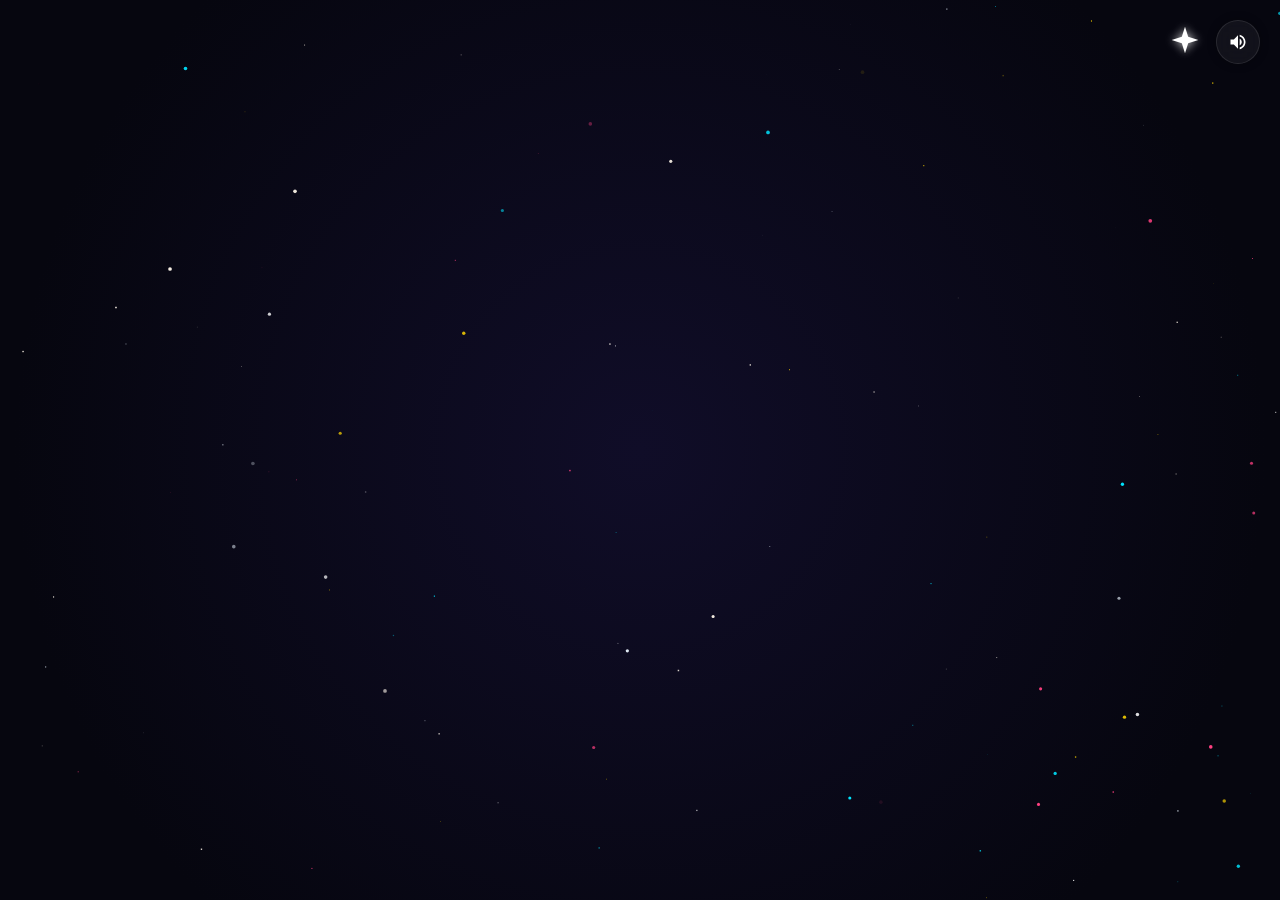
==== index.html @ 58886668 "Image upload functionality" ====
<!DOCTYPE html>
<html lang="en">
<head>
  <meta charset="UTF-8">
  <meta name="viewport" content="width=device-width, initial-scale=1.0">
  <meta name="description" content="Our Universe - A personalized love story for Marsden and Beatrice">
  <title>Our Universe | Marsden & Beatrice</title>
  <link rel="stylesheet" href="css/styles.css">
</head>
<body>

  <audio id="background-audio" loop preload="metadata" playsinline>
    <source src="./bensound-newfrontier.mp3" type="audio/mpeg">
  </audio>

  <!-- Unified Background Canvas for Stars & Interactive Effects -->
  <canvas id="cosmos-canvas"></canvas>

  <!-- Sound and Secret Polaris in Header -->
  <div class="utility-bar">
    <!-- Secret Polaris Star -->
    <div class="polaris-container">
      <svg class="polaris" id="polaris-star" viewBox="0 0 24 24">
        <!-- Polaris SVG Compass Star shape -->
        <path fill="currentColor" d="M12,2L14.4,9.6L22,12L14.4,14.4L12,22L9.6,14.4L2,12L9.6,9.6Z"/>
      </svg>
      <div class="polaris-tooltip">POLARIS</div>
    </div>
    
    <!-- Audio Button -->
    <button class="audio-toggle" id="music-toggle" title="Toggle Celestial Sound">
      <!-- Speaker Off Icon -->
      <svg id="music-off-icon" viewBox="0 0 24 24">
        <path d="M16.5 12c0-1.77-1.02-3.29-2.5-4.03v8.05c1.48-.73 2.5-2.25 2.5-4.02zM14 3.23v2.06c2.89.86 5 3.54 5 6.71s-2.11 5.85-5 6.71v2.06c4.01-.91 7-4.49 7-8.77s-2.99-7.86-7-8.77zm-11 5.77h4l5-5v16l-5-5h-4v-6z"/>
      </svg>
      <!-- Speaker On Icon (hidden by default) -->
      <svg id="music-on-icon" viewBox="0 0 24 24" style="display: none;">
        <path d="M3 9v6h4l5 5V4L7 9H3zm13.5 3c0-1.77-1.02-3.29-2.5-4.03v8.05c1.48-.73 2.5-2.25 2.5-4.02zM14 3.23v2.06c2.89.86 5 3.54 5 6.71s-2.11 5.85-5 6.71v2.06c4.01-.91 7-4.49 7-8.77s-2.99-7.86-7-8.77z"/>
      </svg>
    </button>
  </div>

  <!-- Loading Screen -->
  <div class="screen" id="loading-screen">
    <div class="galaxy-loader">
      <div class="galaxy-ring"></div>
      <div class="galaxy-ring-inner"></div>
      <div class="loader-heart">❤️</div>
    </div>
    <div class="loading-text">Calibrating Constellations</div>
    <div class="loading-percentage" id="load-pct">0%</div>
  </div>

  <!-- Landing Screen -->
  <div class="screen" id="landing-screen" style="visibility: hidden; opacity: 0;">
    <div class="landing-content">
      <h1 class="landing-title">Welcome to Our Universe</h1>
      <p class="landing-subtitle">Every star tells a story. Ours started with a single message.</p>
      <button class="btn-enter" id="btn-enter-universe">ENTER OUR UNIVERSE</button>
    </div>
  </div>

  <!-- Main App Interface -->
  <div id="app-interface">
    <header class="app-header">
      <h2 class="app-title">Our Universe</h2>
      <div class="app-subtitle">Marsden & Beatrice</div>
      <!-- Global duration ticker -->
      <div class="duration-ticker" id="duration-ticker">
        Sharing our universe for: <span class="duration-number" id="global-counter">00d 00h 00m 00s</span>
      </div>
    </header>

    <div class="dashboard-container">
      <!-- Left: Countdown Center -->
      <div class="countdown-center">
        <!-- Live Countdown Card -->
        <div class="glass-card">
          <div class="card-title">
            <svg viewBox="0 0 24 24"><path d="M12 2C6.5 2 2 6.5 2 12s4.5 10 10 10 10-4.5 10-10S17.5 2 12 2zm0 18c-4.41 0-8-3.59-8-8s3.59-8 8-8 8 3.59 8 8-3.59 8-8 8zm.5-13H11v6l5.2 3.2.8-1.3-4.5-2.7V7z"/></svg>
            Weekend Adventure
          </div>
          <div class="timer-grid" id="weekend-timer">
            <div class="timer-unit">
              <div class="timer-value" id="wk-days">00</div>
              <div class="timer-label">Days</div>
            </div>
            <div class="timer-unit">
              <div class="timer-value" id="wk-hours">00</div>
              <div class="timer-label">Hrs</div>
            </div>
            <div class="timer-unit">
              <div class="timer-value" id="wk-mins">00</div>
              <div class="timer-label">Min</div>
            </div>
            <div class="timer-unit">
              <div class="timer-value" id="wk-secs">00</div>
              <div class="timer-label">Sec</div>
            </div>
          </div>
          <div style="font-size: 0.72rem; color: var(--text-secondary); text-align: center; margin-top: 10px;" id="timer-status-label">
            Until Weekend Adventure Ends
          </div>
        </div>

        <!-- Connection Status Card -->
        <div class="glass-card">
          <div class="card-title">
            <svg viewBox="0 0 24 24"><path d="M12 21.35l-1.45-1.32C5.4 15.36 2 12.28 2 8.5 2 5.42 4.42 3 7.5 3c1.74 0 3.41.81 4.5 2.09C13.09 3.81 14.76 3 16.5 3 19.58 3 22 5.42 22 8.5c0 3.78-3.4 6.86-8.55 11.54L12 21.35z"/></svg>
            System Health
          </div>
          <div class="status-item">
            <span class="status-label">Orbit Status:</span>
            <span class="status-val">Synchronized <div class="pulse-dot"></div></span>
          </div>
          <div class="status-item">
            <span class="status-label">Chemistry:</span>
            <span class="status-val" style="color: var(--color-gold);">100% Unlocked</span>
          </div>
          <div class="status-item">
            <span class="status-label">Signal Strength:</span>
            <span class="status-val" style="color: var(--color-cyan);">Infinite</span>
          </div>
        </div>
      </div>

      <!-- Right: Orbit Space Map -->
      <div class="orbit-container">
        <!-- Sun (Center Heart) -->
        <div class="sun">
          <div class="sun-glow"></div>
          <div class="sun-heart">❤️</div>
        </div>

        <!-- Orbit Ring -->
        <div class="orbit-ring" id="orbit-ring">
          
          <!-- Planet 1: Special -->
          <div class="planet-wrapper" style="--index: 0;">
            <div class="planet" data-section="special" title="Why You're Special">
              <div class="planet-sphere">
                <div class="planet-ring"></div>
              </div>
              <div class="planet-label">Special</div>
              <div class="visited-indicator">✓</div>
            </div>
          </div>

          <!-- Planet 2: AI Companion -->
          <div class="planet-wrapper" style="--index: 1;">
            <div class="planet" data-section="ai" title="AI Companion">
              <div class="planet-sphere">
                <div class="planet-ring" style="transform: translate3d(-50%, -50%, 0) rotateX(-65deg) rotateY(10deg);"></div>
              </div>
              <div class="planet-label">AI Companion</div>
              <div class="visited-indicator">✓</div>
            </div>
          </div>

          <!-- Planet 3: Our Timeline -->
          <div class="planet-wrapper" style="--index: 2;">
            <div class="planet" data-section="timeline" title="Our Timeline">
              <div class="planet-sphere"></div>
              <div class="planet-label">Timeline</div>
              <div class="visited-indicator">✓</div>
            </div>
          </div>

          <!-- Planet 4: Memory Gallery -->
          <div class="planet-wrapper" style="--index: 3;">
            <div class="planet" data-section="gallery" title="Memory Gallery">
              <div class="planet-sphere"></div>
              <div class="planet-label">Memories</div>
              <div class="visited-indicator">✓</div>
            </div>
          </div>

          <!-- Planet 5: Future Adventures -->
          <div class="planet-wrapper" style="--index: 4;">
            <div class="planet" data-section="future" title="Future Adventures">
              <div class="planet-sphere"></div>
              <div class="planet-label">Bucket List</div>
              <div class="visited-indicator">✓</div>
            </div>
          </div>

          <!-- Planet 6: Compatibility Analyzer -->
          <div class="planet-wrapper" style="--index: 5;">
            <div class="planet" data-section="compatibility" title="Compatibility Analyzer">
              <div class="planet-sphere"></div>
              <div class="planet-label">Scanner</div>
              <div class="visited-indicator">✓</div>
            </div>
          </div>

          <!-- Planet 7: Mission Report (Locked) -->
          <div class="planet-wrapper" style="--index: 6;">
            <div class="planet" data-section="report" id="report-planet" title="Mission Report">
              <div class="lock-overlay" id="report-lock">
                <svg viewBox="0 0 24 24"><path d="M18 8h-1V6c0-2.76-2.24-5-5-5S7 3.24 7 6v2H6c-1.1 0-2 .9-2 2v10c0 1.1.9 2 2 2h12c1.1 0 2-.9 2-2V10c0-1.1-.9-2-2-2zm-6 9c-1.1 0-2-.9-2-2s.9-2 2-2 2 .9 2 2-.9 2-2 2zm3.1-9H8.9V6c0-1.71 1.39-3.1 3.1-3.1 1.71 0 3.1 1.39 3.1 3.1v2z"/></svg>
              </div>
              <div class="planet-sphere"></div>
              <div class="planet-label">Mission</div>
              <div class="visited-indicator">✓</div>
            </div>
          </div>

        </div>
      </div>
    </div>
  </div>

  <!-- ----------------------------------------------------
       Modal Windows for Sections
       ---------------------------------------------------- -->
  
  <!-- Modal Overlay -->
  <div class="modal-overlay" id="modal-overlay">
    
    <!-- 1. Why You're Special Modal -->
    <div class="modal-card glow-pink" data-section="special" style="display: none;">
      <div class="modal-header">
        <h3 class="modal-title" style="color: var(--color-pink);">
          <svg viewBox="0 0 24 24" fill="currentColor"><path d="M12 21.35l-1.45-1.32C5.4 15.36 2 12.28 2 8.5 2 5.42 4.42 3 7.5 3c1.74 0 3.41.81 4.5 2.09C13.09 3.81 14.76 3 16.5 3 19.58 3 22 5.42 22 8.5c0 3.78-3.4 6.86-8.55 11.54L12 21.35z"/></svg>
          Why You're Special
        </h3>
        <button class="modal-close">&times;</button>
      </div>
      <div class="modal-body">
        <div class="special-container">
          <div class="special-layout">
            <div class="constellation-wrapper">
              <!-- Custom Heart Constellation SVG -->
              <svg viewBox="0 0 400 300" class="constellation-svg" id="special-constellation">
                <!-- Constellation Lines -->
                <line x1="200" y1="240" x2="90" y2="180" class="const-line" id="line-0-1" />
                <line x1="90" y1="180" x2="70" y2="90" class="const-line" id="line-1-2" />
                <line x1="70" y1="90" x2="200" y2="120" class="const-line" id="line-2-3" />
                <line x1="200" y1="120" x2="330" y2="90" class="const-line" id="line-3-4" />
                <line x1="330" y1="90" x2="310" y2="180" class="const-line" id="line-4-5" />
                <line x1="310" y1="180" x2="200" y2="240" class="const-line" id="line-5-0" />
                <line x1="200" y1="120" x2="200" y2="40" class="const-line" id="line-3-6" />

                <!-- Glowing Stars -->
                <g class="const-star" data-index="0" transform="translate(200, 240)">
                  <circle r="14" class="star-glow" />
                  <circle r="5" class="star-core" />
                </g>
                <g class="const-star" data-index="1" transform="translate(90, 180)">
                  <circle r="14" class="star-glow" />
                  <circle r="5" class="star-core" />
                </g>
                <g class="const-star" data-index="2" transform="translate(70, 90)">
                  <circle r="14" class="star-glow" />
                  <circle r="5" class="star-core" />
                </g>
                <g class="const-star" data-index="3" transform="translate(200, 120)">
                  <circle r="14" class="star-glow" />
                  <circle r="5" class="star-core" />
                </g>
                <g class="const-star" data-index="4" transform="translate(330, 90)">
                  <circle r="14" class="star-glow" />
                  <circle r="5" class="star-core" />
                </g>
                <g class="const-star" data-index="5" transform="translate(310, 180)">
                  <circle r="14" class="star-glow" />
                  <circle r="5" class="star-core" />
                </g>
                <g class="const-star" data-index="6" transform="translate(200, 40)">
                  <circle r="14" class="star-glow" />
                  <circle r="5" class="star-core" />
                </g>
              </svg>
            </div>
            
            <ul class="special-list">
              <li class="special-item" data-index="0">Conversations</li>
              <li class="special-item" data-index="1">Checking my phone</li>
              <li class="special-item" data-index="2">Effortless spark</li>
              <li class="special-item" data-index="3">Excellent judgment</li>
              <li class="special-item" data-index="4">Curiosity & Books</li>
              <li class="special-item" data-index="5">Movie tastes</li>
              <li class="special-item" data-index="6">Water & Swimming</li>
            </ul>
          </div>
          
          <div class="special-display-card" id="special-text-display">
            Tap a star on the constellation or a list item to reveal what makes you so special...
          </div>
        </div>
      </div>
    </div>

    <!-- 2. AI Companion Modal -->
    <div class="modal-card glow-cyan" data-section="ai" style="display: none;">
      <div class="modal-header">
        <h3 class="modal-title" style="color: var(--color-cyan);">
          <svg viewBox="0 0 24 24" fill="currentColor"><path d="M20 9V7c0-1.1-.9-2-2-2h-3c0-1.66-1.34-3-3-3S9 3.34 9 5H6c-1.1 0-2 .9-2 2v2c-1.66 0-3 1.34-3 3s1.34 3 3 3v4c0 1.1.9 2 2 2h12c1.1 0 2-.9 2-2-v-4c1.66 0 3-1.34 3-3s-1.34-3-3-3zm-2 10H6V7h12v12zm-9-6c-.83 0-1.5-.67-1.5-1.5S8.17 10 9 10s1.5.67 1.5 1.5S9.83 13 9 13zm6 0c-.83 0-1.5-.67-1.5-1.5S14.17 10 15 10s1.5.67 1.5 1.5-.67 1.5-1.5 1.5zm-5.72 2.9h5.44c-.56.98-1.62 1.6-2.72 1.6s-2.16-.62-2.72-1.6z"/></svg>
          Cosmic AI Companion
        </h3>
        <button class="modal-close">&times;</button>
      </div>
      <div class="modal-body" style="padding: 0;">
        <div class="chat-container">
          <div class="chat-messages" id="chat-box">
            <div class="chat-message ai">
              Hello Marsden! I am your Cosmic Companion, tracking Marsden and Beatrice's coordinate sync in this galaxy. Type a message or click a prompt below to access my database! 🌌
            </div>
          </div>
          
          <div class="chat-suggestions">
            <button class="chat-suggest-btn" data-query="Tell me about Beatrice">Beatrice?</button>
            <button class="chat-suggest-btn" data-query="How did our story start?">Our Start?</button>
            <button class="chat-suggest-btn" data-query="What happened on Saturday?">Saturday?</button>
            <button class="chat-suggest-btn" data-query="Tell me about yesterday">Yesterday?</button>
            <button class="chat-suggest-btn" data-query="This weekend plans?">This Weekend?</button>
            <button class="chat-suggest-btn" data-query="Tell me a secret">A Secret?</button>
          </div>
          
          <div class="chat-input-area">
            <input type="text" class="chat-input" id="chat-user-input" placeholder="Ask about Beatrice, yesterday, June 16..." autocomplete="off">
            <button class="chat-send-btn" id="chat-send-btn">
              <svg viewBox="0 0 24 24"><path d="M2.01 21L23 12 2.01 3 2 10l15 2-15 2z"/></svg>
            </button>
          </div>
        </div>
      </div>
    </div>

    <!-- 3. Our Timeline Modal -->
    <div class="modal-card glow-gold" data-section="timeline" style="display: none;">
      <div class="modal-header">
        <h3 class="modal-title" style="color: var(--color-gold);">
          <svg viewBox="0 0 24 24" fill="currentColor"><path d="M18 2H6c-1.1 0-2 .9-2 2v16c0 1.1.9 2 2 2h12c1.1 0 2-.9 2-2V4c0-1.1-.9-2-2-2zM6 4h5v8l-2.5-1.5L6 12V4z"/></svg>
          Our Timeline
        </h3>
        <button class="modal-close">&times;</button>
      </div>
      <div class="modal-body">
        <div class="timeline-container">
          <div class="timeline-line"></div>
          
          <div class="timeline-item">
            <div class="timeline-dot"><div class="timeline-dot-inner"></div></div>
            <div class="timeline-date">June 16</div>
            <div class="timeline-content-card">
              <h4 class="timeline-title">The First Message & Call 💬</h4>
              <p class="timeline-desc">Our communication channels officially initialized. We started texting, and that very same day we shared our first phone call. Frequencies matched perfectly.</p>
            </div>
          </div>

          <div class="timeline-item">
            <div class="timeline-dot"><div class="timeline-dot-inner"></div></div>
            <div class="timeline-date">Saturday</div>
            <div class="timeline-content-card">
              <h4 class="timeline-title">First Photos & Flirting 📸</h4>
              <p class="timeline-desc">Sharing snippets of our worlds. Flirting began, and the digital signals started carrying genuine warmth. A Saturday to remember.</p>
            </div>
          </div>

          <div class="timeline-item">
            <div class="timeline-dot"><div class="timeline-dot-inner"></div></div>
            <div class="timeline-date">June 21</div>
            <div class="timeline-content-card">
              <h4 class="timeline-title">First Long Meaningful Phone Call 📞</h4>
              <p class="timeline-desc">A late night conversation that ran deep. We talked, laughed, and discovered how easy and natural it is to share everything.</p>
            </div>
          </div>

          <div id="dynamic-timeline-elements">
            <!-- Dynamic items loaded via JS -->
          </div>
        </div>
      </div>
    </div>

    <!-- 4. Memory Gallery Modal -->
    <div class="modal-card glow-purple" data-section="gallery" style="display: none;">
      <div class="modal-header">
        <h3 class="modal-title" style="color: var(--color-purple);">
          <svg viewBox="0 0 24 24" fill="currentColor"><path d="M21 19V5c0-1.1-.9-2-2-2H5c-1.1 0-2 .9-2 2v14c0 1.1.9 2 2 2h14c1.1 0 2-.9 2-2zM8.5 13.5l2.5 3.01L14.5 12l4.5 6H5l3.5-4.5z"/></svg>
          Memory Gallery
        </h3>
        <button class="modal-close">&times;</button>
      </div>
      <div class="modal-body">
        <!-- Upload Section -->
        <div class="gallery-upload-section">
          <h4 class="upload-title">✨ Add New Memory</h4>
          <form id="image-upload-form" class="upload-form">
            <div class="form-group">
              <label for="image-input" class="file-input-label">
                <svg viewBox="0 0 24 24" fill="currentColor"><path d="M21 19V5c0-1.1-.9-2-2-2H5c-1.1 0-2 .9-2 2v14c0 1.1.9 2 2 2h14c1.1 0 2-.9 2-2zM8.5 13.5l2.5 3.01L14.5 12l4.5 6H5l3.5-4.5z"/></svg>
                Choose Image
              </label>
              <input type="file" id="image-input" accept="image/*" style="display: none;">
              <span class="file-name" id="file-name">No file selected</span>
            </div>
            <div class="form-group">
              <input type="text" id="caption-input" placeholder="Add a caption..." maxlength="100" class="form-input">
            </div>
            <button type="submit" class="btn-upload">Upload Memory</button>
          </form>
        </div>

        <!-- Memory Trail -->
        <div class="memory-trail" id="memory-gallery">
          <div class="trail-card">
            <div class="trail-card-image">
              <img src="./assets/first_hug.jpg" alt="First hug">
            </div>
            <div class="trail-card-content">
              <div class="trail-card-meta">
                <div class="trail-dot"></div>
                <div>
                  <div class="trail-card-title">❤️ First Hug</div>
                  <p class="trail-card-text">When time stood still and the world became ours.</p>
                </div>
              </div>
              <div class="trail-card-footer">July 2026 · Our beginning</div>
            </div>
          </div>

          <div class="trail-card">
            <div class="trail-card-image">
              <img src="./assets/laughing_together.jpg" alt="Unstoppable laughter">
            </div>
            <div class="trail-card-content">
              <div class="trail-card-meta">
                <div class="trail-dot"></div>
                <div>
                  <div class="trail-card-title">😂 Unstoppable Laughter</div>
                  <p class="trail-card-text">The night we couldn't stop laughing, and every moment felt brighter.</p>
                </div>
              </div>
              <div class="trail-card-footer">July 2026 · Joyful memories</div>
            </div>
          </div>

          <div class="trail-card">
            <div class="trail-card-image">
              <img src="./assets/favorite_conversation.jpg" alt="Favorite conversation">
            </div>
            <div class="trail-card-content">
              <div class="trail-card-meta">
                <div class="trail-dot"></div>
                <div>
                  <div class="trail-card-title">☕ Favorite Conversation</div>
                  <p class="trail-card-text">Cozy talks, unexpected confessions, and the feeling of coming home.</p>
                </div>
              </div>
              <div class="trail-card-footer">June 2026 · Quiet evenings</div>
            </div>
          </div>

          <div class="trail-card">
            <div class="trail-card-image">
              <img src="./assets/unforgettable_day.jpg" alt="Unforgettable day">
            </div>
            <div class="trail-card-content">
              <div class="trail-card-meta">
                <div class="trail-dot"></div>
                <div>
                  <div class="trail-card-title">🌅 One Unforgettable Day</div>
                  <p class="trail-card-text">A sunset, a promise, and the kind of day you want to pause forever.</p>
                </div>
              </div>
              <div class="trail-card-footer">July 2026 · Sunlit memories</div>
            </div>
          </div>

          <div class="trail-card">
            <div class="trail-card-image">
              <img src="./assets/my_hand.jpeg" alt="Holding hands">
            </div>
            <div class="trail-card-content">
              <div class="trail-card-meta">
                <div class="trail-dot"></div>
                <div>
                  <div class="trail-card-title">🤝 Holding Hands</div>
                  <p class="trail-card-text">A soft reminder of how steady and warm everything feels together.</p>
                </div>
              </div>
              <div class="trail-card-footer">July 2026 · Close moments</div>
            </div>
          </div>

          <div class="trail-card">
            <div class="trail-card-image">
              <img src="./assets/Smiley.jpeg" alt="Smiling together">
            </div>
            <div class="trail-card-content">
              <div class="trail-card-meta">
                <div class="trail-dot"></div>
                <div>
                  <div class="trail-card-title">😊 Smiling Together</div>
                  <p class="trail-card-text">That effortless smile that makes every ordinary moment feel magical.</p>
                </div>
              </div>
              <div class="trail-card-footer">July 2026 · Bright days</div>
            </div>
          </div>
        </div>
      </div>
    </div>

    <!-- 5. Future Adventures Modal -->
    <div class="modal-card glow-green" data-section="future" style="display: none;">
      <div class="modal-header">
        <h3 class="modal-title" style="color: var(--color-green);">
          <svg viewBox="0 0 24 24" fill="currentColor"><path d="M12 2L1 21h22L12 2zm0 4l7.53 13H4.47L12 6zM13 14h-2v-4h2v4zm0 4h-2v-2h2v2z"/></svg>
          Future Adventures
        </h3>
        <button class="modal-close">&times;</button>
      </div>
      <div class="modal-body">
        <div class="bucket-list">
          
          <div class="bucket-item" data-id="swim">
            <div class="bucket-checkbox">
              <svg viewBox="0 0 24 24"><path fill="none" d="M9 16.17L4.83 12l-1.42 1.41L9 19 21 7l-1.41-1.41z"/></svg>
            </div>
            <div class="bucket-text">Go swimming together 🏊‍♀️</div>
          </div>

          <div class="bucket-item" data-id="movie">
            <div class="bucket-checkbox">
              <svg viewBox="0 0 24 24"><path fill="none" d="M9 16.17L4.83 12l-1.42 1.41L9 19 21 7l-1.41-1.41z"/></svg>
            </div>
            <div class="bucket-text">Movie marathon night 🍿🎬</div>
          </div>

          <div class="bucket-item" data-id="read">
            <div class="bucket-checkbox">
              <svg viewBox="0 0 24 24"><path fill="none" d="M9 16.17L4.83 12l-1.42 1.41L9 19 21 7l-1.41-1.41z"/></svg>
            </div>
            <div class="bucket-text">Read books together in cozy quiet 📚</div>
          </div>

          <div class="bucket-item" data-id="sunset">
            <div class="bucket-checkbox">
              <svg viewBox="0 0 24 24"><path fill="none" d="M9 16.17L4.83 12l-1.42 1.41L9 19 21 7l-1.41-1.41z"/></svg>
            </div>
            <div class="bucket-text">Watch a stunning sunset together 🌅</div>
          </div>

          <div class="bucket-item" data-id="restaurant">
            <div class="bucket-checkbox">
              <svg viewBox="0 0 24 24"><path fill="none" d="M9 16.17L4.83 12l-1.42 1.41L9 19 21 7l-1.41-1.41z"/></svg>
            </div>
            <div class="bucket-text">Try an amazing new restaurant 🍕</div>
          </div>

          <div class="bucket-item" data-id="memories">
            <div class="bucket-checkbox">
              <svg viewBox="0 0 24 24"><path fill="none" d="M9 16.17L4.83 12l-1.42 1.41L9 19 21 7l-1.41-1.41z"/></svg>
            </div>
            <div class="bucket-text">Make more unforgettable memories ✨</div>
          </div>

          <div class="bucket-item" data-id="smile">
            <div class="bucket-checkbox">
              <svg viewBox="0 0 24 24"><path fill="none" d="M9 16.17L4.83 12l-1.42 1.41L9 19 21 7l-1.41-1.41z"/></svg>
            </div>
            <div class="bucket-text">Keep making each other smile endlessly 😊</div>
          </div>

        </div>
      </div>
    </div>

    <!-- 6. Compatibility Analyzer Modal -->
    <div class="modal-card" data-section="compatibility" style="display: none; border-color: rgba(156, 39, 176, 0.3);">
      <div class="modal-header">
        <h3 class="modal-title" style="color: #9c27b0;">
          <svg viewBox="0 0 24 24" fill="currentColor"><path d="M12 22C6.48 22 2 17.52 2 12S6.48 2 12 2s10 4.48 10 10-4.48 10-10 10zm-1-17v6H5v2h6v6h2v-6h6v-2h-6V5h-2z"/></svg>
          Compatibility Analyzer
        </h3>
        <button class="modal-close">&times;</button>
      </div>
      <div class="modal-body">
        <div class="scanner-overlay-box" id="scanner-box">
          <button class="scan-btn" id="run-scan-btn">INITIATE DEEP HEART SCAN</button>
          <div class="scanner-beam"></div>
          <div class="scanner-logs" id="scan-logs"></div>
          
          <div class="scan-results" id="scan-results" style="display: none;">
            
            <div class="stat-row">
              <div class="stat-labels">
                <span>Communication Sync</span>
                <span class="val" data-target="97">0%</span>
              </div>
              <div class="stat-bar-bg">
                <div class="stat-bar-fill" style="background: linear-gradient(90deg, var(--color-pink), #e040fb);"></div>
              </div>
            </div>

            <div class="stat-row">
              <div class="stat-labels">
                <span>Shared Interests</span>
                <span class="val" data-target="92">0%</span>
              </div>
              <div class="stat-bar-bg">
                <div class="stat-bar-fill" style="background: linear-gradient(90deg, var(--color-cyan), var(--color-green));"></div>
              </div>
            </div>

            <div class="stat-row">
              <div class="stat-labels">
                <span>Phone Call Endurance</span>
                <span class="val" data-target="100">0%</span>
              </div>
              <div class="stat-bar-bg">
                <div class="stat-bar-fill" style="background: linear-gradient(90deg, var(--color-gold), #ff5722);"></div>
              </div>
            </div>

            <div class="stat-row">
              <div class="stat-labels">
                <span>Flirting Potential</span>
                <span class="val" data-target="100">0%</span>
              </div>
              <div class="stat-bar-bg">
                <div class="stat-bar-fill" style="background: linear-gradient(90deg, #aa00ff, #e040fb);"></div >
              </div>
            </div>

            <div class="stat-row">
              <div class="stat-labels">
                <span>Weekend Excitement</span>
                <span class="val" data-target="100">0%</span>
              </div>
              <div class="stat-bar-bg">
                <div class="stat-bar-fill" style="background: linear-gradient(90deg, var(--color-green), var(--color-cyan));"></div>
              </div>
            </div>

            <div class="stat-row" style="margin-top: 5px;">
              <div class="stat-labels" style="align-items: center; justify-content: flex-start;">
                <span>Real-Life Chemistry</span>
                <span class="badge-chemistry">VERIFIED</span>
              </div>
            </div>

            <div class="stat-row" style="margin-top: 5px;">
              <div class="stat-labels">
                <span>Overall Orbit Alignment</span>
                <span class="val" data-target="99" data-decimals="3" data-suffix="%">0.000%</span>
              </div>
              <div class="stat-bar-bg" style="height: 14px;">
                <div class="stat-bar-fill" style="background: linear-gradient(90deg, #ff4081, #ffd700); height: 100%;"></div>
              </div>
            </div>

            <div class="quote-box">
              "She wasn't just the right swipe... she became the right person to spend my time with."
            </div>

          </div>
        </div>
      </div>
    </div>

    <!-- 7. Mission Report Modal (initially locked stage) -->
    <div class="modal-card glow-gold" data-section="report" style="display: none;">
      <div class="modal-header">
        <h3 class="modal-title" style="color: var(--color-gold);">
          <svg viewBox="0 0 24 24" fill="currentColor"><path d="M12 1L3 5v6c0 5.55 3.84 10.74 9 12 5.16-1.26 9-6.45 9-12V5l-9-4zm-2 16l-4-4 1.41-1.41L10 14.17l6.59-6.59L18 9l-8 8z"/></svg>
          Mission Report: Status Active
        </h3>
        <button class="modal-close">&times;</button>
      </div>
      <div class="modal-body">
        
        <!-- Locked View -->
        <div class="locked-stage" id="mission-locked-view">
          <div class="locked-lock">
            <svg viewBox="0 0 24 24"><path d="M18 8h-1V6c0-2.76-2.24-5-5-5S7 3.24 7 6v2H6c-1.1 0-2 .9-2 2v10c0 1.1.9 2 2 2h12c1.1 0 2-.9 2-2V10c0-1.1-.9-2-2-2zm-6 9c-1.1 0-2-.9-2-2s.9-2 2-2 2 .9 2 2-.9 2-2 2zm3.1-9H8.9V6c0-1.71 1.39-3.1 3.1-3.1 1.71 0 3.1 1.39 3.1 3.1v2z"/></svg>
          </div>
          <div class="locked-title">Access Restricted</div>
          <div class="locked-subtitle" id="mission-lock-text">
            Marsden, you must explore all other sectors of Our Universe first. Visited: 0/6
          </div>
        </div>

        <!-- Unlocked View -->
        <div class="mission-container" id="mission-unlocked-view" style="display: none;">
          <div class="mission-checklist">
            <div class="mission-list-item">
              <span class="mission-label">Initial Contact (June 16):</span>
              <span class="mission-val success">COMPLETED ✅</span>
            </div>
            <div class="mission-list-item">
              <span class="mission-label">First Phone Call (June 16):</span>
              <span class="mission-val success">COMPLETED ✅</span>
            </div>
            <div class="mission-list-item">
              <span class="mission-label">First In-Person Date (Yesterday):</span>
              <span class="mission-val success">COMPLETED ✅</span>
            </div>
            <div class="mission-list-item">
              <span class="mission-label">Core Connection Matrix:</span>
              <span class="mission-val" style="color: var(--color-pink);">Growing Stronger Every Day</span>
            </div>
            <div class="mission-list-item">
              <span class="mission-label">Weekend Adventure Protocol:</span>
              <span class="mission-val" style="color: var(--color-cyan);">In Progress ⚡</span>
            </div>
            <div class="mission-list-item">
              <span class="mission-label">Future Travel & Explorations:</span>
              <span class="mission-val" style="color: var(--color-gold);">Loading... ⏳</span>
            </div>
          </div>

          <div class="mission-final-letter">
            "Some people spend years searching for someone who feels like home. I feel lucky our paths crossed on June 16. Yesterday became one of my favorite memories, and I think we're only getting started. Of all the stars in this universe, you're still my favorite discovery."
          </div>
        </div>

      </div>
    </div>

  </div>

  <!-- Lightbox Gallery Panel -->
  <div class="lightbox-overlay" id="lightbox-overlay">
    <button class="lightbox-close">&times;</button>
    <button class="lightbox-nav prev">&#10094;</button>
    <div class="lightbox-content">
      <img id="lightbox-img" src="" alt="Zoomed view">
    </div>
    <div class="lightbox-caption" id="lightbox-caption">Caption text</div>
    <button class="lightbox-nav next">&#10095;</button>
  </div>

  <!-- Secret Envelope Overlay -->
  <div id="envelope-modal">
    <div class="envelope-box" id="envelope-box">
      <!-- SVG Vector Envelope -->
      <svg class="envelope" viewBox="0 0 600 400" id="envelope-svg">
        <!-- Back Envelope body -->
        <rect width="600" height="400" fill="#2d1f10" rx="15" />
        <!-- Inner flap shadow/background -->
        <path d="M 0,100 L 300,280 L 600,100 L 600,400 L 0,400 Z" fill="#402e1c" />
        <!-- Bottom triangular fold -->
        <path d="M 0,400 L 300,220 L 600,400 Z" fill="#4d3722" />
        <!-- Side triangular folds -->
        <path d="M 0,100 L 220,250 L 0,400 Z" fill="#543c25" />
        <path d="M 600,100 L 380,250 L 600,400 Z" fill="#543c25" />
        <!-- Top flap (closed initially) -->
        <path id="envelope-flap" d="M 0,100 L 300,280 L 600,100 Z" fill="#63472d" />
        
        <!-- Wax Seal (pulsing) -->
        <circle cx="300" cy="245" r="35" fill="#a81616" filter="drop-shadow(0 4px 8px rgba(0,0,0,0.5))" id="wax-seal" />
        <!-- Star emblem inside wax seal -->
        <path d="M 300,225 L 305,240 L 320,245 L 305,250 L 300,265 L 295,250 L 280,245 L 295,240 Z" fill="#ffd700" pointer-events="none" />
      </svg>
    </div>

    <!-- Letter Paper -->
    <div class="letter-paper" id="letter-paper">
      <button class="letter-close" id="letter-close-btn">&times;</button>
      <div class="letter-body">
        <p>Dear Beatrice,</p>
        <div id="daily-letter-message"></div>
        <p class="signature">With love,<br>Marsden ❤️</p>
      </div>
    </div>
  </div>

  <!-- ----------------------------------------------------
       Scripts: Mechanics & Orchestration
       ---------------------------------------------------- -->
  <script src="js/script.js"></script>
</body>
</html>
---- css/styles.css ----
/* ----------------------------------------------------
       Design System & Variables
       ---------------------------------------------------- */
    @import url('https://fonts.googleapis.com/css2?family=Outfit:wght@300;400;600;800&family=Orbitron:wght@500;700;900&family=Sacramento&display=swap');

    :root {
      --bg-dark: #06060f;
      --bg-space: radial-gradient(circle at center, #100d28 0%, #06060f 80%);
      --card-bg: rgba(13, 11, 30, 0.8);
      --card-border: rgba(255, 255, 255, 0.08);
      --glow-pink: rgba(255, 64, 129, 0.5);
      --glow-cyan: rgba(0, 229, 255, 0.5);
      --glow-gold: rgba(255, 215, 0, 0.5);
      
      --color-pink: #ff4081;
      --color-cyan: #00e5ff;
      --color-gold: #ffd700;
      --color-purple: #aa00ff;
      --color-green: #00e676;
      --color-grey: #90a4ae;
      
      --font-body: 'Outfit', sans-serif;
      --font-heading: 'Orbitron', sans-serif;
      --font-cursive: 'Sacramento', cursive;
    }

    /* Reset & Base Styles */
    * {
      box-sizing: border-box;
      margin: 0;
      padding: 0;
      user-select: none;
    }

    html {
      background-color: var(--bg-dark);
      height: 100%;
    }

    body {
      background-color: var(--bg-dark);
      background-image: var(--bg-space);
      color: #ffffff;
      font-family: var(--font-body);
      overflow-x: hidden;
      position: relative;
      min-height: 100dvh;
      width: 100%;
    }

    /* Custom Scrollbars */
    ::-webkit-scrollbar {
      width: 6px;
    }
    ::-webkit-scrollbar-track {
      background: rgba(255, 255, 255, 0.01);
    }
    ::-webkit-scrollbar-thumb {
      background: rgba(255, 255, 255, 0.15);
      border-radius: 3px;
    }
    ::-webkit-scrollbar-thumb:hover {
      background: rgba(255, 255, 255, 0.3);
    }

    /* Unified Canvas Overlay */
    #cosmos-canvas {
      position: fixed;
      top: 0;
      left: 0;
      width: 100%;
      height: 100%;
      pointer-events: none;
      z-index: 1;
      transform: translate3d(0, 0, 0);
      will-change: transform;
    }

    /* ----------------------------------------------------
       Sound & Secret Polaris Elements
       ---------------------------------------------------- */
    .utility-bar {
      position: fixed;
      top: 20px;
      right: 20px;
      display: flex;
      align-items: center;
      gap: 15px;
      z-index: 100;
    }

    .audio-toggle {
      background: rgba(255, 255, 255, 0.05);
      border: 1px solid rgba(255, 255, 255, 0.1);
      border-radius: 50%;
      width: 44px;
      height: 44px;
      display: flex;
      justify-content: center;
      align-items: center;
      cursor: pointer;
      color: #fff;
      backdrop-filter: blur(10px);
      transition: transform 0.3s ease, background-color 0.3s ease, border-color 0.3s ease, box-shadow 0.3s ease;
      box-shadow: 0 0 10px rgba(0, 0, 0, 0.3);
      transform: translate3d(0,0,0);
    }

    .audio-toggle:hover {
      background: rgba(255, 255, 255, 0.15);
      transform: scale(1.05) translate3d(0,0,0);
      border-color: var(--color-cyan);
      box-shadow: 0 0 15px var(--glow-cyan);
    }

    .audio-toggle svg {
      width: 20px;
      height: 20px;
      fill: currentColor;
    }

    /* Polaris - Secret Easter Egg Trigger */
    .polaris-container {
      position: relative;
    }

    .polaris {
      width: 32px;
      height: 32px;
      cursor: pointer;
      color: #fff;
      animation: rotateSlow 20s linear infinite, pulseGlowLight 2s infinite alternate;
      transition: transform 0.3s ease, color 0.3s ease, filter 0.3s ease;
      filter: drop-shadow(0 0 5px rgba(255, 255, 255, 0.8));
      transform: translate3d(0,0,0);
    }

    .polaris:hover {
      color: var(--color-gold);
      transform: scale(1.2) translate3d(0,0,0);
      filter: drop-shadow(0 0 12px var(--color-gold));
    }

    .polaris-tooltip {
      position: absolute;
      top: 40px;
      right: 0;
      background: rgba(0, 0, 0, 0.8);
      border: 1px solid rgba(255, 255, 255, 0.1);
      padding: 5px 10px;
      border-radius: 5px;
      font-size: 0.75rem;
      white-space: nowrap;
      opacity: 0;
      pointer-events: none;
      transition: opacity 0.3s ease;
      font-family: var(--font-heading);
      letter-spacing: 1px;
    }

    .polaris-container:hover .polaris-tooltip {
      opacity: 1;
    }

    /* ----------------------------------------------------
       Screens (Loading & Landing)
       ---------------------------------------------------- */
    .screen {
      position: fixed;
      top: 0;
      left: 0;
      width: 100%;
      height: 100%;
      display: flex;
      flex-direction: column;
      justify-content: center;
      align-items: center;
      z-index: 50;
      transition: opacity 1s cubic-bezier(0.165, 0.84, 0.44, 1), visibility 1s;
    }

    /* Loading Screen */
    #loading-screen {
      background: #05050d;
      z-index: 60;
    }

    .galaxy-loader {
      position: relative;
      width: 120px;
      height: 120px;
      margin-bottom: 25px;
      display: flex;
      justify-content: center;
      align-items: center;
    }

    .galaxy-ring {
      position: absolute;
      width: 100%;
      height: 100%;
      border: 2px solid transparent;
      border-top-color: var(--color-pink);
      border-bottom-color: var(--color-cyan);
      border-radius: 50%;
      animation: rotateSlow 2s linear infinite;
    }

    .galaxy-ring-inner {
      position: absolute;
      width: 70%;
      height: 70%;
      border: 2px solid transparent;
      border-left-color: var(--color-gold);
      border-right-color: var(--color-pink);
      border-radius: 50%;
      animation: rotateReverse 1.5s linear infinite;
    }

    .loader-heart {
      font-size: 1.8rem;
      color: var(--color-pink);
      animation: heartBeat 1.2s infinite;
      text-shadow: 0 0 10px var(--glow-pink);
    }

    .loading-text {
      font-family: var(--font-heading);
      font-size: 0.9rem;
      letter-spacing: 3px;
      text-transform: uppercase;
      color: var(--text-secondary);
      margin-bottom: 10px;
    }

    .loading-percentage {
      font-family: var(--font-heading);
      font-weight: 700;
      font-size: 1.5rem;
      color: #fff;
    }

    /* Landing Screen */
    #landing-screen {
      background: radial-gradient(circle at center, rgba(16, 13, 40, 0.9) 0%, rgba(5, 5, 13, 0.95) 80%);
      backdrop-filter: blur(8px);
      text-align: center;
      padding: 20px;
    }

    .landing-content {
      max-width: 700px;
      opacity: 0;
      transform: translateY(20px);
      transition: all 1s ease 0.3s;
    }

    #landing-screen.loaded .landing-content {
      opacity: 1;
      transform: translateY(0);
    }

    .landing-title {
      font-family: var(--font-heading);
      font-size: 2.5rem;
      font-weight: 900;
      text-transform: uppercase;
      letter-spacing: 4px;
      margin-bottom: 15px;
      background: linear-gradient(to right, #fff, var(--color-pink), var(--color-cyan), #fff);
      background-size: 300% auto;
      background-clip: text;
      -webkit-background-clip: text;
      -webkit-text-fill-color: transparent;
      animation: textGradient 6s linear infinite;
      filter: drop-shadow(0 0 8px rgba(255, 255, 255, 0.2));
    }

    .landing-subtitle {
      font-size: 1.15rem;
      color: var(--text-secondary);
      line-height: 1.6;
      margin-bottom: 40px;
      font-weight: 300;
    }

    .btn-enter {
      background: rgba(255, 255, 255, 0.05);
      border: 1px solid rgba(255, 255, 255, 0.15);
      color: #fff;
      font-family: var(--font-heading);
      font-size: 0.95rem;
      font-weight: 600;
      letter-spacing: 3px;
      padding: 16px 40px;
      border-radius: 40px;
      cursor: pointer;
      position: relative;
      overflow: hidden;
      transition: transform 0.4s cubic-bezier(0.175, 0.885, 0.32, 1.275), background-color 0.4s ease, border-color 0.4s ease, box-shadow 0.4s ease;
      box-shadow: 0 0 20px rgba(0, 0, 0, 0.3);
      transform: translate3d(0,0,0);
    }

    .btn-enter::before {
      content: '';
      position: absolute;
      top: 0;
      left: -100%;
      width: 100%;
      height: 100%;
      background: linear-gradient(90deg, transparent, rgba(255, 255, 255, 0.15), transparent);
      transition: all 0.6s ease;
    }

    .btn-enter:hover::before {
      left: 100%;
    }

    .btn-enter:hover {
      background: rgba(255, 64, 129, 0.1);
      border-color: var(--color-pink);
      transform: scale(1.05) translate3d(0,0,0);
      box-shadow: 0 0 25px var(--glow-pink);
    }

    /* ----------------------------------------------------
       App Interface (Main Dashboard)
       ---------------------------------------------------- */
    #app-interface {
      position: relative;
      width: 100%;
      height: 100%;
      z-index: 10;
      display: flex;
      flex-direction: column;
      opacity: 0;
      visibility: hidden;
      transition: opacity 1.5s ease;
      padding: 30px;
      overflow: hidden;
    }

    #app-interface.active {
      opacity: 1;
      visibility: visible;
    }

    /* Interface Header */
    .app-header {
      display: flex;
      flex-direction: column;
      align-items: center;
      margin-bottom: 20px;
      text-align: center;
      flex-shrink: 0;
    }

    .app-title {
      font-family: var(--font-heading);
      font-size: 1.8rem;
      letter-spacing: 6px;
      text-transform: uppercase;
      margin-bottom: 5px;
      font-weight: 900;
      color: #fff;
    }

    .app-subtitle {
      font-size: 0.9rem;
      color: var(--color-pink);
      letter-spacing: 2px;
      font-weight: 600;
      margin-bottom: 10px;
      text-shadow: 0 0 8px var(--glow-pink);
    }

    /* Duration Ticker (Global Header Counter) */
    .duration-ticker {
      background: rgba(255, 255, 255, 0.03);
      border: 1px solid rgba(255, 255, 255, 0.05);
      border-radius: 30px;
      padding: 8px 24px;
      font-family: var(--font-heading);
      font-size: 0.8rem;
      color: var(--text-secondary);
      letter-spacing: 1.5px;
      box-shadow: inset 0 0 10px rgba(0, 0, 0, 0.5);
    }

    .duration-number {
      color: #fff;
      font-weight: 700;
      text-shadow: 0 0 5px rgba(255, 255, 255, 0.5);
    }

    /* Dashboard Layout */
    .dashboard-container {
      display: flex;
      flex: 1;
      gap: 30px;
      align-items: center;
      justify-content: space-between;
      overflow: hidden;
      position: relative;
    }

    /* Left Side: Countdown Center */
    .countdown-center {
      width: 320px;
      display: flex;
      flex-direction: column;
      gap: 20px;
      flex-shrink: 0;
      z-index: 10;
    }

    /* glass-card: optimized backdrop-filter for rendering speed */
    .glass-card {
      background: rgba(13, 11, 30, 0.94);
      border: 1px solid var(--card-border);
      border-radius: 16px;
      padding: 20px;
      box-shadow: 0 8px 32px 0 rgba(0, 0, 0, 0.3);
      transition: border-color 0.3s ease, box-shadow 0.3s ease;
      transform: translate3d(0, 0, 0);
    }

    .glass-card:hover {
      border-color: rgba(255, 255, 255, 0.15);
      box-shadow: 0 12px 40px 0 rgba(0, 0, 0, 0.4);
    }

    .card-title {
      font-family: var(--font-heading);
      font-size: 0.85rem;
      letter-spacing: 2px;
      text-transform: uppercase;
      color: var(--text-secondary);
      margin-bottom: 15px;
      display: flex;
      align-items: center;
      gap: 8px;
    }

    .card-title svg {
      width: 16px;
      height: 16px;
      fill: var(--color-pink);
    }

    /* Timer Countdown Styling */
    .timer-grid {
      display: grid;
      grid-template-columns: repeat(4, 1fr);
      gap: 8px;
    }

    .timer-unit {
      background: rgba(255, 255, 255, 0.03);
      border: 1px solid rgba(255, 255, 255, 0.05);
      border-radius: 8px;
      padding: 10px 4px;
      text-align: center;
    }

    .timer-value {
      font-family: var(--font-heading);
      font-weight: 700;
      font-size: 1.2rem;
      color: var(--color-cyan);
      text-shadow: 0 0 8px var(--glow-cyan);
      line-height: 1.1;
    }

    .timer-label {
      font-size: 0.6rem;
      color: var(--text-secondary);
      text-transform: uppercase;
      letter-spacing: 0.5px;
      margin-top: 4px;
    }

    .status-item {
      display: flex;
      justify-content: space-between;
      align-items: center;
      padding: 8px 0;
      border-bottom: 1px solid rgba(255, 255, 255, 0.05);
      font-size: 0.85rem;
    }

    .status-item:last-child {
      border: none;
    }

    .status-label {
      color: var(--text-secondary);
    }

    .status-val {
      font-weight: 600;
      display: flex;
      align-items: center;
      gap: 5px;
    }

    .pulse-dot {
      width: 8px;
      height: 8px;
      border-radius: 50%;
      background-color: var(--color-green);
      box-shadow: 0 0 8px var(--color-green);
      animation: pulseGlow 1.5s infinite alternate;
    }

    /* Center/Right: Celestial Orbit Map */
    .orbit-container {
      flex: 1;
      height: 100%;
      display: flex;
      justify-content: center;
      align-items: center;
      position: relative;
      z-index: 5;
    }

    .sun {
      position: absolute;
      width: 100px;
      height: 100px;
      border-radius: 50%;
      background: radial-gradient(circle, #fff 0%, var(--color-pink) 50%, #6a0035 100%);
      box-shadow: 0 0 50px rgba(255, 64, 129, 0.8), inset 0 0 20px rgba(255, 255, 255, 0.8);
      display: flex;
      justify-content: center;
      align-items: center;
      z-index: 8;
      transform: translate3d(0, 0, 0);
      animation: pulseScale 3s infinite ease-in-out alternate;
    }

    .sun-glow {
      position: absolute;
      width: 140%;
      height: 140%;
      border-radius: 50%;
      border: 1px dashed rgba(255, 64, 129, 0.3);
      animation: rotateSlow 25s linear infinite;
      transform: translate3d(0,0,0);
    }

    .sun-heart {
      font-size: 2.2rem;
      color: #fff;
      animation: heartBeat 1.5s infinite ease-in-out;
      transform-origin: center;
    }

    .orbit-ring {
      position: absolute;
      width: 500px;
      height: 500px;
      border: 1px dashed rgba(255, 255, 255, 0.1);
      border-radius: 50%;
      pointer-events: none;
      animation: rotateSlow 70s linear infinite;
      transform: translate3d(0,0,0);
    }

    .planet-wrapper {
      position: absolute;
      left: calc(50% - 40px);
      top: calc(50% - 40px);
      width: 80px;
      height: 80px;
      pointer-events: all;
      --angle: calc(360deg / 7 * var(--index));
      transform: rotate(var(--angle)) translate(250px);
    }

    .planet {
      width: 100%;
      height: 100%;
      cursor: pointer;
      display: flex;
      flex-direction: column;
      justify-content: center;
      align-items: center;
      position: relative;
      /* GPU Accelerated float keyframe using translate3d */
      transform: translate3d(0,0,0) rotate(calc(-1 * var(--angle)));
      animation: float calc(3.5s + var(--index) * 0.4s) ease-in-out infinite alternate;
      transition: filter 0.3s ease;
    }

    .planet:hover {
      /* Scales on hover cleanly without layout shifts */
      filter: brightness(1.2);
    }

    .planet-sphere {
      width: 48px;
      height: 48px;
      border-radius: 50%;
      position: relative;
      box-shadow: inset -5px -5px 10px rgba(0, 0, 0, 0.8);
      transition: transform 0.3s ease;
      transform: translate3d(0,0,0);
    }

    .planet:hover .planet-sphere {
      transform: scale(1.15) translate3d(0,0,0);
    }

    /* CSS Planet Colors & Gradient Lighting */
    .planet[data-section="special"] .planet-sphere {
      background: radial-gradient(circle at 30% 30%, #ff80ab, var(--color-pink) 50%, #5d0023);
      box-shadow: 0 0 20px var(--glow-pink), inset -5px -5px 10px rgba(0, 0, 0, 0.8);
    }
    .planet[data-section="ai"] .planet-sphere {
      background: radial-gradient(circle at 30% 30%, #80deea, var(--color-cyan) 50%, #004b54);
      box-shadow: 0 0 20px var(--glow-cyan), inset -5px -5px 10px rgba(0, 0, 0, 0.8);
    }
    .planet[data-section="timeline"] .planet-sphere {
      background: radial-gradient(circle at 30% 30%, #ffe082, var(--color-gold) 50%, #603d00);
      box-shadow: 0 0 20px var(--glow-gold), inset -5px -5px 10px rgba(0, 0, 0, 0.8);
    }
    .planet[data-section="gallery"] .planet-sphere {
      background: radial-gradient(circle at 30% 30%, #e040fb, var(--color-purple) 50%, #2f004a);
      box-shadow: 0 0 20px rgba(170, 0, 255, 0.5), inset -5px -5px 10px rgba(0, 0, 0, 0.8);
    }
    .planet[data-section="future"] .planet-sphere {
      background: radial-gradient(circle at 30% 30%, #69f0ae, var(--color-green) 50%, #003612);
      box-shadow: 0 0 20px rgba(0, 230, 118, 0.5), inset -5px -5px 10px rgba(0, 0, 0, 0.8);
    }
    .planet[data-section="compatibility"] .planet-sphere {
      background: radial-gradient(circle at 30% 30%, #e1bee7, #9c27b0 50%, #200028);
      box-shadow: 0 0 20px rgba(156, 39, 176, 0.5), inset -5px -5px 10px rgba(0, 0, 0, 0.8);
    }
    
    /* Locked Planet style */
    .planet[data-section="report"] .planet-sphere {
      background: radial-gradient(circle at 30% 30%, #cfd8dc, var(--color-grey) 50%, #263238);
      box-shadow: 0 0 10px rgba(144, 164, 174, 0.3), inset -5px -5px 10px rgba(0, 0, 0, 0.8);
      transition: all 0.5s ease;
    }
    .planet[data-section="report"].unlocked .planet-sphere {
      background: radial-gradient(circle at 30% 30%, #fff9c4, var(--color-gold) 50%, #e65100) !important;
      box-shadow: 0 0 25px rgba(255, 215, 0, 0.8), inset -5px -5px 10px rgba(0, 0, 0, 0.8) !important;
      animation: pulseGlow 1.5s infinite alternate;
    }

    /* Planet Rings (Saturn style) */
    .planet-ring {
      position: absolute;
      top: 50%;
      left: 50%;
      width: 140%;
      height: 25%;
      border: 1px solid rgba(255, 255, 255, 0.25);
      border-radius: 50%;
      transform: translate3d(-50%, -50%, 0) rotateX(70deg) rotateY(-15deg);
      pointer-events: none;
      box-shadow: 0 0 5px rgba(255, 255, 255, 0.2);
    }
    
    .planet[data-section="special"] .planet-ring {
      border-color: rgba(255, 64, 129, 0.5);
      box-shadow: 0 0 8px rgba(255, 64, 129, 0.3);
    }
    .planet[data-section="ai"] .planet-ring {
      border-color: rgba(0, 229, 255, 0.5);
      box-shadow: 0 0 8px rgba(0, 229, 255, 0.3);
    }

    /* Lock overlay for report */
    .lock-overlay {
      position: absolute;
      top: 0;
      left: 0;
      width: 48px;
      height: 48px;
      border-radius: 50%;
      display: flex;
      justify-content: center;
      align-items: center;
      background: rgba(0, 0, 0, 0.4);
      backdrop-filter: blur(1px);
      z-index: 12;
      transition: all 0.5s ease;
    }
    
    .lock-overlay svg {
      width: 18px;
      height: 18px;
      fill: #fff;
    }

    .planet[data-section="report"].unlocked .lock-overlay {
      opacity: 0;
      pointer-events: none;
      transform: scale(1.5) translate3d(0,0,0);
    }

    /* Planet Labels */
    .planet-label {
      font-family: var(--font-heading);
      font-size: 0.65rem;
      letter-spacing: 1px;
      text-transform: uppercase;
      color: #fff;
      margin-top: 8px;
      text-align: center;
      white-space: nowrap;
      text-shadow: 0 2px 4px rgba(0, 0, 0, 0.8);
      font-weight: 600;
    }

    .planet:hover .planet-label {
      color: var(--color-cyan);
    }
    
    .planet[data-section="report"]:not(.unlocked):hover .planet-label {
      color: var(--color-grey);
    }

    /* Visited Indicator Tick */
    .visited-indicator {
      position: absolute;
      top: -3px;
      right: 12px;
      background: var(--color-green);
      border-radius: 50%;
      width: 14px;
      height: 14px;
      display: flex;
      justify-content: center;
      align-items: center;
      font-size: 9px;
      color: #000;
      font-weight: bold;
      border: 1px solid #000;
      opacity: 0;
      transform: scale(0) translate3d(0,0,0);
      transition: transform 0.4s cubic-bezier(0.175, 0.885, 0.32, 1.275), opacity 0.4s ease;
      z-index: 15;
    }
    
    .planet.visited .visited-indicator {
      opacity: 1;
      transform: scale(1) translate3d(0,0,0);
    }

    /* ----------------------------------------------------
       Modals / Inner Panels
       ---------------------------------------------------- */
    .modal-overlay {
      position: fixed;
      top: 0;
      left: 0;
      width: 100%;
      height: 100%;
      background: rgba(0, 0, 0, 0.6);
      backdrop-filter: blur(8px);
      z-index: 1000;
      opacity: 0;
      pointer-events: none;
      transition: opacity 0.35s ease;
      display: flex;
      justify-content: center;
      align-items: center;
    }

    .modal-overlay.active {
      opacity: 1;
      pointer-events: all;
    }

    .modal-card {
      width: 90%;
      max-width: 680px;
      max-height: 85vh;
      background: var(--card-bg);
      border: 2px solid var(--card-border);
      border-radius: 20px;
      backdrop-filter: blur(15px);
      box-shadow: 0 20px 50px rgba(0, 0, 0, 0.7);
      display: flex;
      flex-direction: column;
      transform: scale(0.92) translateY(25px);
      transition: transform 0.35s cubic-bezier(0.165, 0.84, 0.44, 1);
      overflow: hidden;
    }

    .modal-overlay.active .modal-card {
      transform: scale(1) translateY(0);
    }

    /* Custom Border Glow classes based on Section */
    .modal-card.glow-pink { border-color: rgba(255, 64, 129, 0.3); box-shadow: 0 0 30px rgba(255, 64, 129, 0.2), 0 20px 50px rgba(0, 0, 0, 0.7); }
    .modal-card.glow-cyan { border-color: rgba(0, 229, 255, 0.3); box-shadow: 0 0 30px rgba(0, 229, 255, 0.2), 0 20px 50px rgba(0, 0, 0, 0.7); }
    .modal-card.glow-gold { border-color: rgba(255, 215, 0, 0.3); box-shadow: 0 0 30px rgba(255, 215, 0, 0.2), 0 20px 50px rgba(0, 0, 0, 0.7); }
    .modal-card.glow-purple { border-color: rgba(170, 0, 255, 0.3); box-shadow: 0 0 30px rgba(170, 0, 255, 0.2), 0 20px 50px rgba(0, 0, 0, 0.7); }
    .modal-card.glow-green { border-color: rgba(0, 230, 118, 0.3); box-shadow: 0 0 30px rgba(0, 230, 118, 0.2), 0 20px 50px rgba(0, 0, 0, 0.7); }

    .modal-header {
      padding: 22px 28px;
      border-bottom: 1px solid rgba(255, 255, 255, 0.05);
      display: flex;
      justify-content: space-between;
      align-items: center;
      background: rgba(255, 255, 255, 0.01);
    }

    .modal-title {
      font-family: var(--font-heading);
      font-size: 1.1rem;
      letter-spacing: 2px;
      text-transform: uppercase;
      font-weight: 700;
      display: flex;
      align-items: center;
      gap: 10px;
    }

    .modal-title svg {
      width: 22px;
      height: 22px;
    }

    .modal-close {
      background: none;
      border: none;
      color: var(--text-secondary);
      font-size: 1.8rem;
      cursor: pointer;
      line-height: 1;
      transition: color 0.3s ease, transform 0.3s ease;
    }

    .modal-close:hover {
      color: #fff;
      transform: scale(1.1);
    }

    .modal-body {
      padding: 28px;
      overflow-y: auto;
      flex: 1;
    }

    /* ----------------------------------------------------
       Section: Why You're Special (❤️)
       ---------------------------------------------------- */
    .special-container {
      display: flex;
      flex-direction: column;
      gap: 25px;
    }
    
    @media (min-width: 600px) {
      .special-layout {
        display: grid;
        grid-template-columns: 1.2fr 1fr;
        gap: 25px;
        align-items: center;
      }
    }

    .constellation-wrapper {
      background: rgba(0, 0, 0, 0.2);
      border: 1px solid rgba(255, 255, 255, 0.03);
      border-radius: 12px;
      padding: 10px;
      display: flex;
      justify-content: center;
      align-items: center;
    }

    .constellation-svg {
      width: 100%;
      height: auto;
      max-width: 320px;
      overflow: visible;
    }

    .const-line {
      stroke: rgba(255, 64, 129, 0.15);
      stroke-width: 1.5;
      stroke-dasharray: 4 4;
      transition: all 0.6s ease;
    }

    .const-line.active {
      stroke: var(--color-pink);
      stroke-width: 2.5;
      stroke-dasharray: 0;
      filter: drop-shadow(0 0 5px var(--color-pink));
    }

    .const-star {
      cursor: pointer;
      outline: none;
    }

    .star-core {
      fill: rgba(255, 255, 255, 0.8);
      transition: all 0.3s ease;
    }

    .star-glow {
      fill: var(--color-pink);
      fill-opacity: 0.1;
      transition: all 0.3s ease;
      transform-origin: center;
    }

    .const-star:hover .star-core {
      fill: #fff;
      r: 6;
    }

    .const-star:hover .star-glow,
    .const-star.active .star-glow {
      fill-opacity: 0.45;
      animation: pulseScale 1.5s infinite alternate;
    }

    .const-star.active .star-core {
      fill: var(--color-pink);
      r: 7;
      filter: drop-shadow(0 0 4px #fff);
    }

    .special-list {
      list-style: none;
      display: flex;
      flex-direction: column;
      gap: 12px;
    }

    .special-item {
      background: rgba(255, 255, 255, 0.02);
      border: 1px solid rgba(255, 255, 255, 0.04);
      padding: 12px 16px;
      border-radius: 10px;
      cursor: pointer;
      font-size: 0.9rem;
      color: var(--text-secondary);
      transition: transform 0.3s ease, background-color 0.3s ease, border-color 0.3s ease, color 0.3s ease;
      display: flex;
      align-items: center;
      gap: 10px;
      transform: translate3d(0,0,0);
    }

    .special-item:hover, .special-item.active {
      background: rgba(255, 64, 129, 0.07);
      border-color: rgba(255, 64, 129, 0.3);
      color: #fff;
      transform: translate3d(5px, 0, 0);
    }

    .special-item::before {
      content: '✦';
      color: var(--color-pink);
      opacity: 0.5;
      transition: opacity 0.3s ease;
    }

    .special-item.active::before {
      opacity: 1;
      text-shadow: 0 0 5px var(--color-pink);
    }

    .special-display-card {
      background: rgba(255, 64, 129, 0.05);
      border: 1px dashed rgba(255, 64, 129, 0.25);
      border-radius: 12px;
      padding: 20px;
      text-align: center;
      min-height: 90px;
      display: flex;
      justify-content: center;
      align-items: center;
      font-size: 1.1rem;
      font-weight: 300;
      line-height: 1.5;
      text-shadow: 0 0 10px rgba(0, 0, 0, 0.5);
    }

    .special-display-card span {
      animation: fadeIn 0.5s ease;
    }

    /* ----------------------------------------------------
       Section: AI Companion (🤖)
       ---------------------------------------------------- */
    .chat-container {
      display: flex;
      flex-direction: column;
      height: 520px;
      border-radius: 14px;
      overflow: hidden;
      border: 1px solid rgba(255, 255, 255, 0.05);
      background: rgba(0, 0, 0, 0.2);
    }

    .chat-messages {
      flex: 1;
      padding: 20px;
      overflow-y: auto;
      display: flex;
      flex-direction: column;
      gap: 15px;
    }

    .chat-message {
      max-width: 80%;
      padding: 12px 18px;
      border-radius: 16px;
      font-size: 0.92rem;
      line-height: 1.5;
      animation: messageSlideIn 0.3s cubic-bezier(0.1, 0.8, 0.2, 1);
      transform: translate3d(0,0,0);
    }

    .chat-message.ai {
      align-self: flex-start;
      background: rgba(255, 255, 255, 0.04);
      border: 1px solid rgba(255, 255, 255, 0.06);
      border-bottom-left-radius: 4px;
      color: #fff;
    }

    .chat-message.user {
      align-self: flex-end;
      background: linear-gradient(135deg, rgba(0, 229, 255, 0.2), rgba(0, 229, 255, 0.05));
      border: 1px solid rgba(0, 229, 255, 0.3);
      border-bottom-right-radius: 4px;
      color: #fff;
    }

    /* Typist caret */
    .typing-caret {
      display: inline-block;
      width: 6px;
      height: 15px;
      background: var(--color-cyan);
      margin-left: 4px;
      animation: blink 0.8s infinite;
      vertical-align: middle;
    }

    .chat-suggestions {
      display: flex;
      gap: 8px;
      padding: 12px 20px;
      overflow-x: auto;
      border-top: 1px solid rgba(255, 255, 255, 0.03);
      background: rgba(255, 255, 255, 0.01);
      flex-shrink: 0;
    }

    .chat-suggestions::-webkit-scrollbar {
      height: 4px;
    }

    .chat-suggest-btn {
      background: rgba(0, 229, 255, 0.06);
      border: 1px solid rgba(0, 229, 255, 0.2);
      color: #fff;
      padding: 6px 14px;
      border-radius: 20px;
      font-size: 0.78rem;
      cursor: pointer;
      white-space: nowrap;
      transition: all 0.3s ease;
    }

    .chat-suggest-btn:hover {
      background: rgba(0, 229, 255, 0.15);
      border-color: var(--color-cyan);
      box-shadow: 0 0 8px var(--glow-cyan);
    }

    .chat-input-area {
      display: flex;
      padding: 15px 20px;
      background: rgba(255, 255, 255, 0.02);
      border-top: 1px solid rgba(255, 255, 255, 0.05);
      gap: 10px;
      flex-shrink: 0;
    }

    .chat-input {
      flex: 1;
      background: rgba(0, 0, 0, 0.3);
      border: 1px solid rgba(255, 255, 255, 0.1);
      border-radius: 24px;
      padding: 10px 20px;
      color: #fff;
      font-family: var(--font-body);
      font-size: 0.9rem;
      outline: none;
      transition: all 0.3s ease;
    }

    .chat-input:focus {
      border-color: var(--color-cyan);
      box-shadow: 0 0 10px var(--glow-cyan);
    }

    .chat-send-btn {
      background: var(--color-cyan);
      border: none;
      width: 40px;
      height: 40px;
      border-radius: 50%;
      display: flex;
      justify-content: center;
      align-items: center;
      cursor: pointer;
      color: #000;
      transition: all 0.3s cubic-bezier(0.175, 0.885, 0.32, 1.275);
    }

    .chat-send-btn:hover {
      transform: scale(1.08);
      box-shadow: 0 0 12px var(--glow-cyan);
    }

    .chat-send-btn svg {
      width: 18px;
      height: 18px;
      fill: currentColor;
    }

    /* ----------------------------------------------------
       Section: Our Timeline (📖)
       ---------------------------------------------------- */
    .timeline-container {
      position: relative;
      padding: 20px 0;
      max-width: 580px;
      margin: 0 auto;
    }

    .timeline-line {
      position: absolute;
      top: 0;
      bottom: 0;
      left: 20px;
      width: 2px;
      background: linear-gradient(to bottom, transparent, var(--color-gold) 10%, var(--color-gold) 90%, transparent);
      opacity: 0.3;
    }

    .timeline-item {
      position: relative;
      margin-bottom: 30px;
      padding-left: 50px;
      opacity: 0;
      transform: translate3d(0, 20px, 0);
      transition: transform 0.6s ease, opacity 0.6s ease;
    }

    .timeline-item.active {
      opacity: 1;
      transform: translate3d(0,0,0);
    }

    .timeline-dot {
      position: absolute;
      left: 11px;
      top: 4px;
      width: 20px;
      height: 20px;
      border-radius: 50%;
      background: #000;
      border: 2px solid var(--color-gold);
      display: flex;
      justify-content: center;
      align-items: center;
      box-shadow: 0 0 10px var(--glow-gold);
      z-index: 5;
    }

    .timeline-dot-inner {
      width: 8px;
      height: 8px;
      border-radius: 50%;
      background: var(--color-gold);
      animation: pulseGlow 1.5s infinite alternate;
    }

    .timeline-date {
      font-family: var(--font-heading);
      font-size: 0.8rem;
      font-weight: 700;
      color: var(--color-gold);
      margin-bottom: 5px;
      letter-spacing: 1px;
      text-transform: uppercase;
    }

    .timeline-content-card {
      background: rgba(255, 255, 255, 0.02);
      border: 1px solid rgba(255, 255, 255, 0.05);
      border-radius: 12px;
      padding: 16px 20px;
      box-shadow: 0 4px 15px rgba(0, 0, 0, 0.2);
    }

    .timeline-title {
      font-size: 1rem;
      font-weight: 600;
      margin-bottom: 8px;
    }

    .timeline-desc {
      font-size: 0.88rem;
      color: var(--text-secondary);
      line-height: 1.5;
    }

    /* ----------------------------------------------------
       Section: Memory Gallery (📸)
       ---------------------------------------------------- */
    .gallery-grid {
      display: grid;
      grid-template-columns: repeat(2, 1fr);
      gap: 15px;
    }

    @media (max-width: 500px) {
      .gallery-grid {
        grid-template-columns: 1fr;
      }
    }

    .gallery-card {
      position: relative;
      border-radius: 12px;
      overflow: hidden;
      border: 1px solid rgba(255, 255, 255, 0.05);
      aspect-ratio: 3 / 2;
      cursor: pointer;
      box-shadow: 0 4px 15px rgba(0, 0, 0, 0.3);
      transition: transform 0.4s cubic-bezier(0.165, 0.84, 0.44, 1), border-color 0.4s ease, box-shadow 0.4s ease;
      transform: translate3d(0,0,0);
    }

    .gallery-card img {
      width: 100%;
      height: 100%;
      object-fit: cover;
      filter: grayscale(80%) contrast(1.1);
      transition: transform 0.6s cubic-bezier(0.165, 0.84, 0.44, 1), filter 0.6s ease;
    }

    .gallery-card-overlay {
      position: absolute;
      bottom: 0;
      left: 0;
      width: 100%;
      background: linear-gradient(to top, rgba(0, 0, 0, 0.95) 0%, rgba(0, 0, 0, 0.4) 60%, transparent 100%);
      padding: 20px 15px 15px;
      transform: translate3d(0, 10px, 0);
      opacity: 0.85;
      transition: transform 0.4s cubic-bezier(0.165, 0.84, 0.44, 1), opacity 0.4s ease;
    }

    .gallery-card-title {
      font-size: 0.9rem;
      font-weight: 700;
      color: #fff;
      display: flex;
      align-items: center;
      gap: 6px;
    }

    .gallery-card:hover {
      transform: scale(1.03) translate3d(0,0,0);
      border-color: var(--color-purple);
      box-shadow: 0 8px 25px rgba(170, 0, 255, 0.3);
    }

    .gallery-card:hover img {
      filter: grayscale(0%) contrast(1);
      transform: scale(1.05) translate3d(0,0,0);
    }

    .gallery-card:hover .gallery-card-overlay {
      transform: translate3d(0,0,0);
      opacity: 1;
    }

    /* Gallery Upload Section */
    .gallery-upload-section {
      margin-bottom: 25px;
      padding: 20px;
      background: rgba(170, 0, 255, 0.08);
      border: 1px solid rgba(170, 0, 255, 0.3);
      border-radius: 12px;
      backdrop-filter: blur(10px);
    }

    .upload-title {
      font-family: var(--font-heading);
      font-size: 0.9rem;
      letter-spacing: 2px;
      text-transform: uppercase;
      color: var(--color-purple);
      margin-bottom: 15px;
      text-shadow: 0 0 8px rgba(170, 0, 255, 0.5);
    }

    .upload-form {
      display: flex;
      flex-direction: column;
      gap: 12px;
    }

    .form-group {
      display: flex;
      flex-direction: column;
      gap: 8px;
    }

    .file-input-label {
      display: flex;
      align-items: center;
      justify-content: center;
      gap: 8px;
      padding: 12px;
      background: rgba(255, 255, 255, 0.05);
      border: 2px dashed rgba(170, 0, 255, 0.5);
      border-radius: 8px;
      cursor: pointer;
      color: var(--color-purple);
      font-weight: 600;
      transition: all 0.3s ease;
    }

    .file-input-label:hover {
      background: rgba(170, 0, 255, 0.1);
      border-color: var(--color-purple);
      box-shadow: 0 0 10px rgba(170, 0, 255, 0.3);
    }

    .file-input-label svg {
      width: 18px;
      height: 18px;
      fill: currentColor;
    }

    .file-name {
      font-size: 0.8rem;
      color: var(--text-secondary);
      padding: 0 12px;
    }

    .form-input {
      padding: 10px 12px;
      background: rgba(255, 255, 255, 0.05);
      border: 1px solid rgba(255, 255, 255, 0.1);
      border-radius: 6px;
      color: #fff;
      font-family: var(--font-body);
      font-size: 0.85rem;
      transition: border-color 0.3s ease, box-shadow 0.3s ease;
    }

    .form-input::placeholder {
      color: var(--text-secondary);
    }

    .form-input:focus {
      outline: none;
      border-color: var(--color-purple);
      box-shadow: 0 0 8px rgba(170, 0, 255, 0.3);
      background: rgba(255, 255, 255, 0.08);
    }

    .btn-upload {
      padding: 10px 16px;
      background: linear-gradient(135deg, rgba(170, 0, 255, 0.6), rgba(170, 0, 255, 0.3));
      border: 1px solid rgba(170, 0, 255, 0.5);
      border-radius: 6px;
      color: #fff;
      font-family: var(--font-body);
      font-weight: 600;
      font-size: 0.85rem;
      cursor: pointer;
      transition: all 0.3s ease;
      text-transform: uppercase;
      letter-spacing: 1px;
    }

    .btn-upload:hover {
      background: linear-gradient(135deg, rgba(170, 0, 255, 0.8), rgba(170, 0, 255, 0.5));
      border-color: var(--color-purple);
      box-shadow: 0 0 15px rgba(170, 0, 255, 0.5);
      transform: translateY(-2px);
    }

    .btn-upload:active {
      transform: translateY(0);
    }

    .memory-trail {
      display: grid;
      gap: 20px;
      margin-top: 10px;
    }

    .trail-card {
      display: flex;
      gap: 18px;
      background: rgba(13, 11, 30, 0.95);
      border: 1px solid rgba(255, 255, 255, 0.08);
      border-radius: 22px;
      overflow: hidden;
      padding: 0;
      box-shadow: 0 20px 40px rgba(0, 0, 0, 0.35);
      position: relative;
      min-height: 180px;
      transition: transform 0.35s ease, border-color 0.35s ease;
    }

    .trail-card:hover {
      transform: translateY(-3px);
      border-color: rgba(170, 0, 255, 0.35);
    }

    .trail-card:nth-child(even) {
      flex-direction: row-reverse;
    }

    .trail-card-image {
      flex: 0 0 240px;
      min-width: 240px;
      overflow: hidden;
      position: relative;
    }

    .trail-card-image img {
      width: 100%;
      height: 100%;
      object-fit: cover;
      display: block;
      transition: transform 0.6s ease, filter 0.6s ease;
    }

    .trail-card:hover .trail-card-image img {
      transform: scale(1.05);
      filter: brightness(1.05);
    }

    .trail-card-content {
      flex: 1;
      display: flex;
      flex-direction: column;
      justify-content: space-between;
      padding: 24px 24px 20px;
      position: relative;
    }

    .trail-card-meta {
      display: flex;
      gap: 16px;
      align-items: flex-start;
      position: relative;
      z-index: 1;
    }

    .trail-dot {
      width: 14px;
      height: 14px;
      border-radius: 50%;
      background: linear-gradient(135deg, var(--color-pink), var(--color-purple));
      box-shadow: 0 0 16px rgba(255, 64, 129, 0.5);
      margin-top: 6px;
      flex-shrink: 0;
    }

    .trail-card-title {
      font-family: var(--font-heading);
      font-size: 1.1rem;
      color: #fff;
      margin-bottom: 10px;
      letter-spacing: 0.5px;
    }

    .trail-card-text {
      color: var(--text-secondary);
      line-height: 1.75;
      font-size: 0.9rem;
      max-width: 100%;
    }

    .trail-card-footer {
      color: var(--color-grey);
      font-size: 0.75rem;
      letter-spacing: 0.8px;
      text-transform: uppercase;
      margin-top: 18px;
    }

    .btn-gallery-action.delete {
      align-self: flex-start;
      margin-top: 16px;
      padding: 10px 14px;
      border-radius: 999px;
      background: rgba(255, 64, 129, 0.15);
      border: 1px solid rgba(255, 64, 129, 0.25);
      color: #fff;
      font-size: 0.8rem;
      transition: all 0.2s ease;
    }

    .btn-gallery-action.delete:hover {
      background: rgba(255, 64, 129, 0.35);
      border-color: rgba(255, 64, 129, 0.45);
    }

    @media (max-width: 860px) {
      .trail-card {
        flex-direction: column;
      }

      .trail-card:nth-child(even) {
        flex-direction: column;
      }

      .trail-card-image {
        min-width: 100%;
        height: 220px;
      }
    }

    @media (max-width: 580px) {
      .trail-card-content {
        padding: 18px;
      }

      .trail-card-meta {
        gap: 12px;
      }
    }

    .uploaded-gallery-item {
      position: relative;
      border-radius: 12px;
      overflow: hidden;
      border: 1px solid rgba(255, 255, 255, 0.1);
      aspect-ratio: 3 / 2;
      cursor: pointer;
      box-shadow: 0 4px 15px rgba(0, 0, 0, 0.3);
      transition: all 0.4s cubic-bezier(0.165, 0.84, 0.44, 1);
      transform: translate3d(0,0,0);
    }

    .uploaded-gallery-item img {
      width: 100%;
      height: 100%;
      object-fit: cover;
      filter: brightness(0.9);
      transition: all 0.6s ease;
    }

    .uploaded-gallery-item:hover img {
      filter: brightness(1);
      transform: scale(1.05) translate3d(0,0,0);
    }

    .gallery-item-overlay {
      position: absolute;
      bottom: 0;
      left: 0;
      right: 0;
      top: 0;
      background: linear-gradient(to bottom, rgba(0, 0, 0, 0.3) 0%, rgba(0, 0, 0, 0.7) 80%);
      display: flex;
      flex-direction: column;
      justify-content: space-between;
      padding: 12px;
      opacity: 0;
      transition: opacity 0.3s ease;
    }

    .uploaded-gallery-item:hover .gallery-item-overlay {
      opacity: 1;
    }

    .gallery-item-caption {
      font-size: 0.8rem;
      color: #fff;
      line-height: 1.3;
    }

    .gallery-item-date {
      font-size: 0.7rem;
      color: var(--text-secondary);
      text-align: right;
    }

    .gallery-item-actions {
      display: flex;
      gap: 8px;
      justify-content: flex-end;
    }

    .btn-gallery-action {
      background: rgba(255, 255, 255, 0.1);
      border: none;
      border-radius: 4px;
      padding: 6px 10px;
      color: #fff;
      font-size: 0.7rem;
      cursor: pointer;
      transition: all 0.2s ease;
    }

    .btn-gallery-action:hover {
      background: rgba(255, 64, 129, 0.6);
    }

    .btn-gallery-action.delete:hover {
      background: rgba(255, 64, 129, 0.7);
    }

    /* Lightbox Overlay */
    .lightbox-overlay {
      position: fixed;
      top: 0;
      left: 0;
      width: 100%;
      height: 100%;
      background: rgba(0, 0, 0, 0.92);
      backdrop-filter: blur(15px);
      z-index: 2000;
      opacity: 0;
      pointer-events: none;
      transition: opacity 0.4s ease;
      display: flex;
      flex-direction: column;
      justify-content: center;
      align-items: center;
      padding: 20px;
    }

    .lightbox-overlay.active {
      opacity: 1;
      pointer-events: all;
    }

    .lightbox-content {
      position: relative;
      max-width: 800px;
      width: 100%;
      max-height: 75vh;
      display: flex;
      justify-content: center;
      align-items: center;
      border-radius: 12px;
      overflow: hidden;
      border: 1px solid rgba(255, 255, 255, 0.1);
      box-shadow: 0 10px 40px rgba(0, 0, 0, 0.8);
    }

    .lightbox-content img {
      width: 100%;
      height: auto;
      max-height: 75vh;
      object-fit: contain;
    }

    .lightbox-caption {
      color: #fff;
      font-size: 1.1rem;
      font-weight: 600;
      margin-top: 20px;
      text-align: center;
      text-shadow: 0 2px 8px rgba(0,0,0,0.5);
    }

    .lightbox-close {
      position: absolute;
      top: 20px;
      right: 20px;
      background: rgba(255, 255, 255, 0.05);
      border: 1px solid rgba(255,255,255,0.1);
      border-radius: 50%;
      width: 44px;
      height: 44px;
      color: #fff;
      font-size: 1.8rem;
      cursor: pointer;
      display: flex;
      justify-content: center;
      align-items: center;
      transition: all 0.3s ease;
    }

    .lightbox-close:hover {
      background: rgba(255, 255, 255, 0.15);
      transform: scale(1.05);
    }

    .lightbox-nav {
      position: absolute;
      top: 50%;
      transform: translateY(-50%);
      background: rgba(0, 0, 0, 0.5);
      border: 1px solid rgba(255, 255, 255, 0.1);
      border-radius: 50%;
      width: 50px;
      height: 50px;
      color: #fff;
      font-size: 1.5rem;
      cursor: pointer;
      display: flex;
      justify-content: center;
      align-items: center;
      transition: all 0.3s ease;
    }

    .lightbox-nav:hover {
      background: rgba(255, 255, 255, 0.15);
      border-color: #fff;
    }

    .lightbox-nav.prev { left: 30px; }
    .lightbox-nav.next { right: 30px; }

    @media (max-width: 600px) {
      .lightbox-nav {
        width: 40px;
        height: 40px;
        font-size: 1.2rem;
      }
      .lightbox-nav.prev { left: 10px; }
      .lightbox-nav.next { right: 10px; }
    }

    /* ----------------------------------------------------
       Section: Future Adventures (🚀)
       ---------------------------------------------------- */
    .bucket-list {
      display: flex;
      flex-direction: column;
      gap: 12px;
    }

    .bucket-item {
      background: rgba(255, 255, 255, 0.02);
      border: 1px solid rgba(255, 255, 255, 0.05);
      border-radius: 12px;
      padding: 16px 20px;
      display: flex;
      align-items: center;
      gap: 15px;
      cursor: pointer;
      transition: transform 0.3s cubic-bezier(0.1, 0.8, 0.2, 1), background-color 0.3s ease, border-color 0.3s ease;
      transform: translate3d(0,0,0);
    }

    .bucket-item:hover {
      background: rgba(0, 230, 118, 0.04);
      border-color: rgba(0, 230, 118, 0.25);
      transform: scale(1.01) translate3d(0,0,0);
    }

    .bucket-checkbox {
      width: 22px;
      height: 22px;
      border: 2px solid rgba(255, 255, 255, 0.3);
      border-radius: 6px;
      display: flex;
      justify-content: center;
      align-items: center;
      transition: all 0.3s ease;
      flex-shrink: 0;
    }

    .bucket-checkbox svg {
      width: 14px;
      height: 14px;
      fill: none;
      stroke: #000;
      stroke-width: 3;
      stroke-dasharray: 20;
      stroke-dashoffset: 20;
      transition: stroke-dashoffset 0.3s ease;
    }

    .bucket-item.checked .bucket-checkbox {
      background: var(--color-green);
      border-color: var(--color-green);
      box-shadow: 0 0 10px rgba(0, 230, 118, 0.5);
    }

    .bucket-item.checked .bucket-checkbox svg {
      stroke-dashoffset: 0;
    }

    .bucket-text {
      font-size: 0.95rem;
      font-weight: 500;
      color: #fff;
      transition: all 0.3s ease;
    }

    .bucket-item.checked .bucket-text {
      color: var(--text-secondary);
      text-decoration: line-through rgba(255, 255, 255, 0.3);
    }

    /* ----------------------------------------------------
       Section: Compatibility Analyzer (💞)
       ---------------------------------------------------- */
    .scanner-overlay-box {
      position: relative;
      border-radius: 14px;
      overflow: hidden;
      background: rgba(0, 0, 0, 0.4);
      border: 1px solid rgba(255, 255, 255, 0.05);
      padding: 30px;
      display: flex;
      flex-direction: column;
      align-items: center;
      min-height: 380px;
      justify-content: center;
    }

    .scan-btn {
      background: rgba(156, 39, 176, 0.1);
      border: 1px solid rgba(156, 39, 176, 0.4);
      color: #fff;
      font-family: var(--font-heading);
      letter-spacing: 2px;
      padding: 15px 35px;
      border-radius: 30px;
      cursor: pointer;
      font-size: 0.85rem;
      font-weight: 600;
      transition: transform 0.3s ease, background-color 0.3s ease, border-color 0.3s ease, box-shadow 0.3s ease;
      box-shadow: 0 0 15px rgba(156, 39, 176, 0.2);
      transform: translate3d(0,0,0);
    }

    .scan-btn:hover {
      background: rgba(156, 39, 176, 0.25);
      border-color: #9c27b0;
      transform: scale(1.05) translate3d(0,0,0);
      box-shadow: 0 0 25px rgba(156, 39, 176, 0.5);
    }

    /* Laser Scanner Beam animation */
    .scanner-beam {
      position: absolute;
      top: 0;
      left: 0;
      width: 100%;
      height: 3px;
      background: linear-gradient(90deg, transparent, #9c27b0, var(--color-cyan), #9c27b0, transparent);
      box-shadow: 0 0 15px #9c27b0, 0 0 8px var(--color-cyan);
      animation: scanEffect 2s linear infinite;
      z-index: 10;
      opacity: 0;
      pointer-events: none;
    }

    .scanner-active .scanner-beam {
      opacity: 1;
    }

    .scanner-logs {
      font-family: 'Courier New', Courier, monospace;
      font-size: 0.75rem;
      color: var(--color-cyan);
      width: 100%;
      max-width: 450px;
      max-height: 180px;
      overflow-y: hidden;
      margin-top: 20px;
      display: flex;
      flex-direction: column;
      gap: 5px;
      text-align: left;
    }

    /* Compatibility Results */
    .scan-results {
      width: 100%;
      max-width: 480px;
      display: flex;
      flex-direction: column;
      gap: 15px;
    }

    .stat-row {
      display: flex;
      flex-direction: column;
      gap: 6px;
    }

    .stat-labels {
      display: flex;
      justify-content: space-between;
      font-size: 0.85rem;
      font-weight: 600;
      color: var(--text-secondary);
    }

    .stat-labels .val {
      color: #fff;
    }

    .stat-bar-bg {
      background: rgba(255, 255, 255, 0.04);
      border: 1px solid rgba(255, 255, 255, 0.06);
      height: 10px;
      border-radius: 5px;
      overflow: hidden;
      position: relative;
    }

    .stat-bar-fill {
      height: 100%;
      border-radius: 5px;
      width: 0;
      transition: width 1.8s cubic-bezier(0.1, 0.8, 0.2, 1);
    }

    .badge-chemistry {
      display: inline-flex;
      align-items: center;
      gap: 6px;
      background: rgba(255, 215, 0, 0.1);
      border: 1px solid var(--color-gold);
      color: var(--color-gold);
      font-family: var(--font-heading);
      font-size: 0.78rem;
      padding: 4px 10px;
      border-radius: 4px;
      margin-left: 10px;
      box-shadow: 0 0 8px var(--glow-gold);
      animation: pulseGlowLight 1.5s infinite alternate;
    }

    .quote-box {
      border-top: 1px solid rgba(255, 255, 255, 0.05);
      padding-top: 20px;
      margin-top: 15px;
      text-align: center;
      font-size: 1.05rem;
      font-style: italic;
      color: var(--color-pink);
      text-shadow: 0 0 10px rgba(0, 0, 0, 0.5);
    }

    /* ----------------------------------------------------
       Section: Mission Report (🔒/📖)
       ---------------------------------------------------- */
    .locked-stage {
      display: flex;
      flex-direction: column;
      align-items: center;
      justify-content: center;
      text-align: center;
      gap: 20px;
      min-height: 250px;
    }

    .locked-lock {
      width: 64px;
      height: 64px;
      border-radius: 50%;
      background: rgba(255, 255, 255, 0.03);
      border: 1px solid rgba(255, 255, 255, 0.1);
      display: flex;
      justify-content: center;
      align-items: center;
      color: var(--text-secondary);
      box-shadow: 0 0 15px rgba(0,0,0,0.4);
      animation: float 3s ease-in-out infinite alternate;
    }

    .locked-lock svg {
      width: 28px;
      height: 28px;
      fill: currentColor;
    }

    .locked-title {
      font-family: var(--font-heading);
      font-size: 1.1rem;
      letter-spacing: 2px;
      text-transform: uppercase;
    }

    .locked-subtitle {
      font-size: 0.88rem;
      color: var(--text-secondary);
      max-width: 320px;
      line-height: 1.5;
    }

    .mission-container {
      display: flex;
      flex-direction: column;
      gap: 20px;
    }

    .mission-checklist {
      background: rgba(255, 255, 255, 0.02);
      border: 1px solid rgba(255, 255, 255, 0.05);
      border-radius: 12px;
      padding: 16px 20px;
      display: flex;
      flex-direction: column;
      gap: 12px;
    }

    .mission-list-item {
      display: flex;
      justify-content: space-between;
      align-items: center;
      font-size: 0.9rem;
      border-bottom: 1px solid rgba(255, 255, 255, 0.03);
      padding-bottom: 10px;
    }

    .mission-list-item:last-child {
      border: none;
      padding-bottom: 0;
    }

    .mission-label {
      color: var(--text-secondary);
    }

    .mission-val {
      font-weight: 600;
      color: #fff;
    }

    .mission-val.success {
      color: var(--color-green);
      text-shadow: 0 0 5px rgba(0, 230, 118, 0.3);
    }

    .mission-final-letter {
      background: radial-gradient(circle at center, rgba(255, 215, 0, 0.05) 0%, transparent 100%);
      border: 1px dashed rgba(255, 215, 0, 0.25);
      border-radius: 12px;
      padding: 24px;
      font-size: 0.98rem;
      line-height: 1.7;
      text-align: center;
      color: #fff;
      text-shadow: 0 2px 4px rgba(0, 0, 0, 0.8);
      font-weight: 300;
    }

    /* ----------------------------------------------------
       Easter Egg: Handwritten Envelope & Letter
       ---------------------------------------------------- */
    #envelope-modal {
      position: fixed;
      top: 0;
      left: 0;
      width: 100%;
      height: 100%;
      background: rgba(0, 0, 0, 0.85);
      backdrop-filter: blur(12px);
      z-index: 3000;
      opacity: 0;
      pointer-events: none;
      transition: opacity 0.5s ease;
      display: flex;
      justify-content: center;
      align-items: center;
    }

    #envelope-modal.active {
      opacity: 1;
      pointer-events: all;
    }

    .envelope-box {
      width: 90%;
      max-width: 460px;
      perspective: 1000px;
      display: flex;
      justify-content: center;
      align-items: center;
    }

    /* Elegant Envelope SVG Vector */
    .envelope {
      width: 100%;
      height: auto;
      cursor: pointer;
      filter: drop-shadow(0 15px 30px rgba(0,0,0,0.5));
      transition: transform 0.6s cubic-bezier(0.175, 0.885, 0.32, 1.2);
    }

    .envelope:hover {
      transform: scale(1.03) rotate(-1deg);
    }

    .letter-paper {
      width: 90%;
      max-width: 520px;
      background: radial-gradient(circle, #fffdf0 0%, #f6f0d0 100%);
      border-radius: 8px;
      box-shadow: 0 10px 40px rgba(0,0,0,0.8);
      padding: 40px;
      color: #3b2a1a;
      display: none;
      opacity: 0;
      transform: translateY(100px) scale(0.9) translate3d(0,0,0);
      transition: transform 0.8s cubic-bezier(0.165, 0.84, 0.44, 1), opacity 0.8s ease;
      position: relative;
    }

    .letter-paper.active {
      display: block;
      opacity: 1;
      transform: translateY(0) scale(1) translate3d(0,0,0);
    }

    .letter-close {
      position: absolute;
      top: 15px;
      right: 20px;
      background: none;
      border: none;
      color: #8c7355;
      font-size: 1.6rem;
      cursor: pointer;
      transition: color 0.3s ease;
    }

    .letter-close:hover {
      color: #3b2a1a;
    }

    .letter-body {
      font-family: var(--font-cursive);
      font-size: 1.85rem;
      line-height: 1.5;
      text-align: left;
    }

    .letter-body p {
      margin-bottom: 20px;
    }

    .letter-body .signature {
      text-align: right;
      margin-top: 30px;
      font-size: 2.1rem;
    }

    /* ----------------------------------------------------
       Animations & Keyframes
       ---------------------------------------------------- */
    @keyframes rotateSlow {
      from { transform: rotate(0deg); }
      to { transform: rotate(360deg); }
    }

    @keyframes rotateReverse {
      from { transform: rotate(360deg); }
      to { transform: rotate(0deg); }
    }

    @keyframes heartBeat {
      0% { transform: scale(1); }
      14% { transform: scale(1.15); }
      28% { transform: scale(1); }
      42% { transform: scale(1.15); }
      70% { transform: scale(1); }
    }

    @keyframes pulseGlow {
      0% {
        box-shadow: 0 0 15px rgba(255, 64, 129, 0.4);
      }
      100% {
        box-shadow: 0 0 30px rgba(255, 64, 129, 0.8), 0 0 15px rgba(255, 255, 255, 0.2);
      }
    }

    @keyframes pulseGlowLight {
      0% {
        opacity: 0.7;
        filter: drop-shadow(0 0 3px rgba(255, 255, 255, 0.5));
      }
      100% {
        opacity: 1;
        filter: drop-shadow(0 0 10px rgba(255, 255, 255, 1));
      }
    }

    @keyframes pulseScale {
      0% { transform: scale(0.96) translate3d(0,0,0); }
      100% { transform: scale(1.04) translate3d(0,0,0); }
    }

    /* GPU-friendly 3D float keyframe to replace layout paint overhead */
    @keyframes float {
      from { transform: translate3d(0, 0px, 0) rotate(calc(-1 * var(--angle))); }
      to { transform: translate3d(0, -10px, 0) rotate(calc(-1 * var(--angle))); }
    }

    @keyframes floatMobile {
      from { transform: translate3d(0, 0px, 0); }
      to { transform: translate3d(0, -6px, 0); }
    }

    @keyframes textGradient {
      0% { background-position: 0% 50%; }
      50% { background-position: 100% 50%; }
      100% { background-position: 0% 50%; }
    }

    @keyframes messageSlideIn {
      from { opacity: 0; transform: translate3d(0, 10px, 0) scale(0.96); }
      to { opacity: 1; transform: translate3d(0, 0, 0) scale(1); }
    }

    @keyframes scanEffect {
      0% { top: 0%; }
      50% { top: 100%; }
      100% { top: 0%; }
    }

    @keyframes fadeIn {
      from { opacity: 0; }
      to { opacity: 1; }
    }

    @keyframes blink {
      0%, 100% { opacity: 0; }
      50% { opacity: 1; }
    }

    /* ----------------------------------------------------
       Media Queries & Mobile Optimizations
       ---------------------------------------------------- */
    @media (max-width: 992px) {
      body {
        overflow-y: auto;
        height: auto;
      }
      
      #app-interface {
        height: auto;
        overflow-y: visible;
        padding: 20px 15px;
      }
      
      .dashboard-container {
        display: flex;
        flex-direction: column;
        gap: 16px;
        height: auto;
        overflow: visible;
      }

      .countdown-center {
        width: 100%;
        order: 2;
        display: grid;
        gap: 12px;
        z-index: 3;
      }

      .glass-card {
        width: 100%;
        padding: 14px;
      }

      .orbit-container {
        order: 1;
        width: 100%;
        min-height: 320px;
        padding: 4px 0 8px;
        margin-top: 0;
        z-index: 4;
        display: flex;
        justify-content: center;
        align-items: center;
        background: rgba(6, 6, 15, 0.28);
        border: 1px solid rgba(255, 255, 255, 0.06);
        border-radius: 20px;
        backdrop-filter: blur(10px);
      }
    }

    @media (max-width: 768px) {
      body {
        overflow-y: auto;
        height: auto;
      }

      .screen {
        position: relative;
        min-height: 100dvh;
        height: auto;
        padding: max(20px, env(safe-area-inset-top)) 18px max(24px, env(safe-area-inset-bottom));
      }

      .landing-title {
        font-size: 1.8rem;
      }
      .landing-subtitle {
        font-size: 0.95rem;
      }

      /* Mobile Constellation Planet Layout: horizontal swipe carousel */
      .orbit-ring {
        display: flex;
        flex-wrap: nowrap;
        gap: 14px;
        width: 100%;
        overflow-x: auto;
        padding: 12px 0;
        scroll-snap-type: x mandatory;
        -webkit-overflow-scrolling: touch;
        align-items: center;
        justify-content: flex-start;
      }
      .sun {
        display: none;
      }
      .orbit-container {
        display: flex;
        width: 100%;
        height: auto;
        padding: 8px 6px 12px;
        margin-top: 0;
      }
      .planet-wrapper {
        position: relative;
        left: auto;
        top: auto;
        width: min(260px, 70vw);
        min-width: 220px;
        flex: 0 0 auto;
        height: auto;
        transform: none !important;
        padding: 0;
        scroll-snap-align: center;
      }
      .planet {
        transform: none !important;
        animation: none !important;
        background: rgba(13, 11, 30, 0.75);
        border: 1px solid rgba(255, 255, 255, 0.08);
        border-radius: 16px;
        width: 100%;
        padding: 18px 14px;
        box-sizing: border-box;
        display: flex;
        flex-direction: row;
        align-items: center;
        gap: 14px;
        justify-content: flex-start;
      }
      .planet-wrapper:first-child {
        margin-left: 4px;
      }
      .planet-wrapper:last-child {
        margin-right: 4px;
      }
      .planet-label {
        font-size: 0.95rem;
      }
      .planet-sphere {
        width: 44px;
        height: 44px;
        flex-shrink: 0;
      }
      .planet-label {
        margin-top: 0;
        font-size: 0.85rem;
        text-align: left;
        display: block;
      }
      .visited-indicator {
        top: -4px;
        right: -4px;
      }
      .planet-ring {
        display: none !important; /* Hide Saturn rings on mobile for compact list */
      }
      .planet[data-section="report"] {
        width: 100%;
        justify-content: center;
      }
      .planet[data-section="report"] .planet-label {
        text-align: center;
      }
    }

    @media (max-width: 600px) {
      .utility-bar {
        top: 12px;
        right: 12px;
        gap: 10px;
      }

      .audio-toggle {
        width: 40px;
        height: 40px;
      }

      .polaris {
        width: 28px;
        height: 28px;
      }

      .landing-content {
        max-width: 100%;
      }

      .landing-title {
        font-size: 1.55rem;
        letter-spacing: 2px;
        line-height: 1.2;
      }

      .landing-subtitle {
        font-size: 0.9rem;
        margin-bottom: 24px;
      }

      .btn-enter {
        width: 100%;
        max-width: 260px;
        padding: 14px 24px;
      }

      #app-interface {
        padding: 16px 12px 28px;
      }

      .app-title {
        font-size: 1.35rem;
        letter-spacing: 3px;
      }

      .duration-ticker {
        padding: 8px 14px;
        font-size: 0.7rem;
      }

      .dashboard-container {
        gap: 20px;
      }

      .countdown-center {
        gap: 14px;
      }

      .timer-grid {
        grid-template-columns: repeat(2, minmax(0, 1fr));
      }

      .glass-card {
        padding: 16px;
        border-radius: 14px;
      }
    }

    @media (max-width: 480px) {
      #app-interface {
        padding: 14px 10px 28px;
      }

      .modal-card {
        width: min(95vw, 100%);
        border-radius: 16px;
        max-height: 92dvh;
      }

      .modal-header {
        padding: 16px 18px;
      }

      .modal-body {
        padding: 18px;
      }

      .modal-title {
        font-size: 0.95rem;
      }

      .special-item,
      .bucket-item,
      .special-display-card,
      .scanner-overlay-box,
      .mission-final-letter,
      .letter-paper {
        padding: 14px;
      }

      .special-item {
        font-size: 0.84rem;
      }

      .bucket-text {
        font-size: 0.9rem;
      }

      /* Envelope / Letter adjustments for very small screens */
      #envelope-modal {
        align-items: flex-start;
        padding-top: env(safe-area-inset-top);
      }

      .envelope-box {
        width: 100%;
        max-width: 420px;
        padding: 8px;
        box-sizing: border-box;
      }

      .envelope {
        width: 100%;
        max-width: 420px;
      }

      .letter-paper {
        width: 94%;
        max-width: 420px;
        padding: 20px;
        font-size: 1.15rem;
        max-height: 82dvh;
        overflow-y: auto;
        box-sizing: border-box;
      }

      .letter-body {
        font-size: 1.15rem;
        line-height: 1.45;
      }

      .letter-body .signature {
        font-size: 1.6rem;
      }
    }
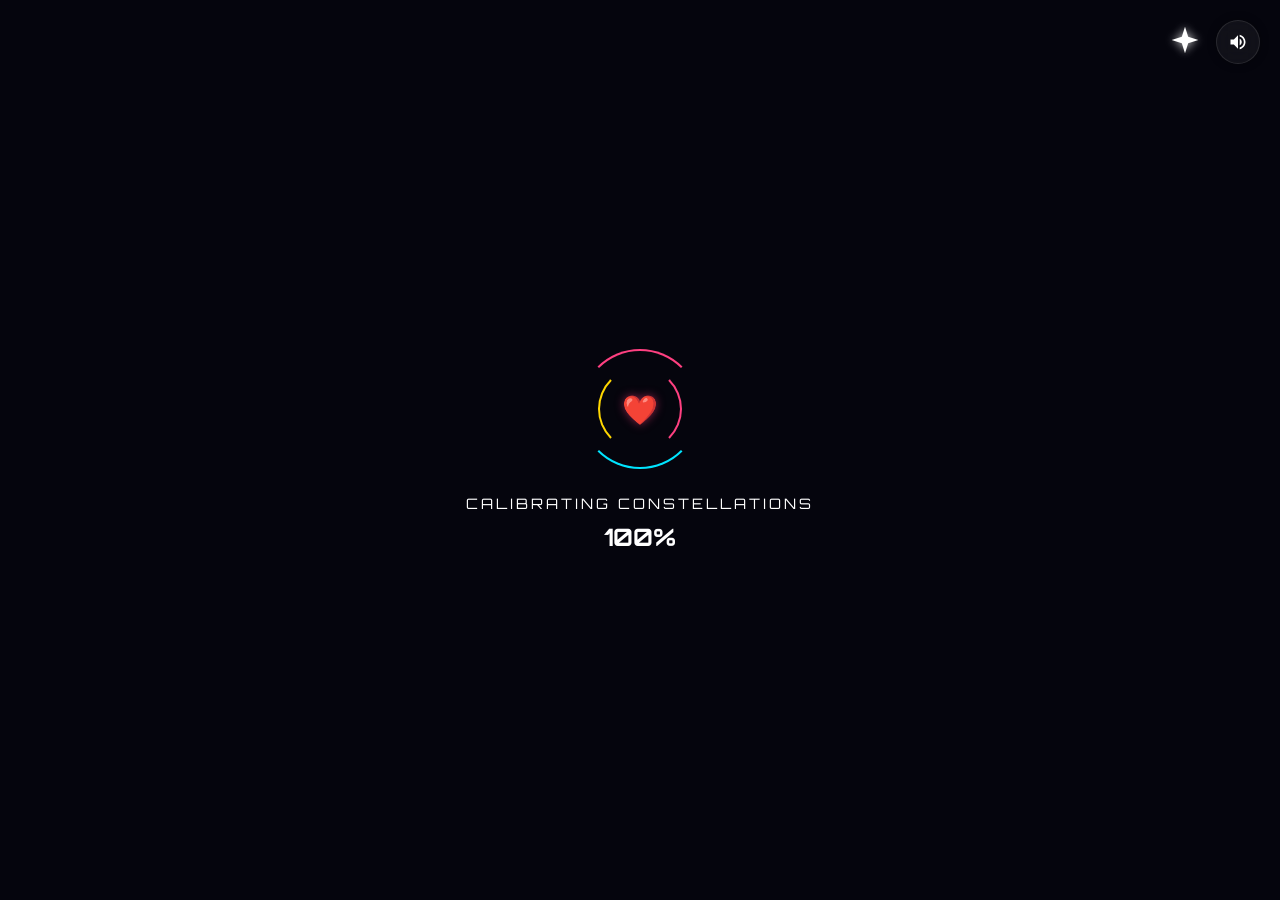
==== commit a6bc4ad0: "image page creation" ====
--- a/index.html
+++ b/index.html
@@ -401,6 +401,7 @@
             </div>
             <button type="submit" class="btn-upload">Upload Memory</button>
           </form>
+          <a href="images.html" class="btn-upload" style="display: inline-flex; justify-content: center; align-items: center; margin-top: 12px;">View Full Memory Trail</a>
         </div>
 
         <!-- Memory Trail -->
--- a/css/styles.css
+++ b/css/styles.css
@@ -1411,6 +1411,71 @@
       transform: translateY(0);
     }
 
+    .page-shell {
+      padding: 40px 32px;
+      max-width: 1280px;
+      margin: 0 auto;
+      min-height: 100vh;
+      display: flex;
+      flex-direction: column;
+      gap: 32px;
+    }
+
+    .page-hero {
+      display: flex;
+      flex-direction: column;
+      gap: 18px;
+      padding: 28px 30px;
+      background: rgba(13, 11, 30, 0.95);
+      border: 1px solid rgba(255, 255, 255, 0.08);
+      border-radius: 24px;
+      box-shadow: 0 20px 50px rgba(0, 0, 0, 0.35);
+    }
+
+    .page-hero h1 {
+      font-family: var(--font-heading);
+      font-size: 2.4rem;
+      color: #fff;
+      letter-spacing: 2px;
+      margin: 0;
+    }
+
+    .page-hero p {
+      color: var(--text-secondary);
+      font-size: 1rem;
+      line-height: 1.8;
+      max-width: 780px;
+    }
+
+    .page-back-link {
+      display: inline-flex;
+      align-items: center;
+      gap: 8px;
+      color: #fff;
+      border: 1px solid rgba(255, 255, 255, 0.1);
+      padding: 10px 14px;
+      border-radius: 999px;
+      background: rgba(255, 255, 255, 0.03);
+      text-decoration: none;
+      transition: all 0.3s ease;
+      width: fit-content;
+    }
+
+    .page-back-link:hover {
+      background: rgba(255, 255, 255, 0.08);
+      box-shadow: 0 0 10px rgba(255, 255, 255, 0.08);
+    }
+
+    .page-hero .hero-meta {
+      display: flex;
+      flex-wrap: wrap;
+      gap: 18px;
+      color: var(--color-grey);
+      font-size: 0.8rem;
+      letter-spacing: 0.8px;
+      text-transform: uppercase;
+    }
+
     .memory-trail {
       display: grid;
       gap: 20px;
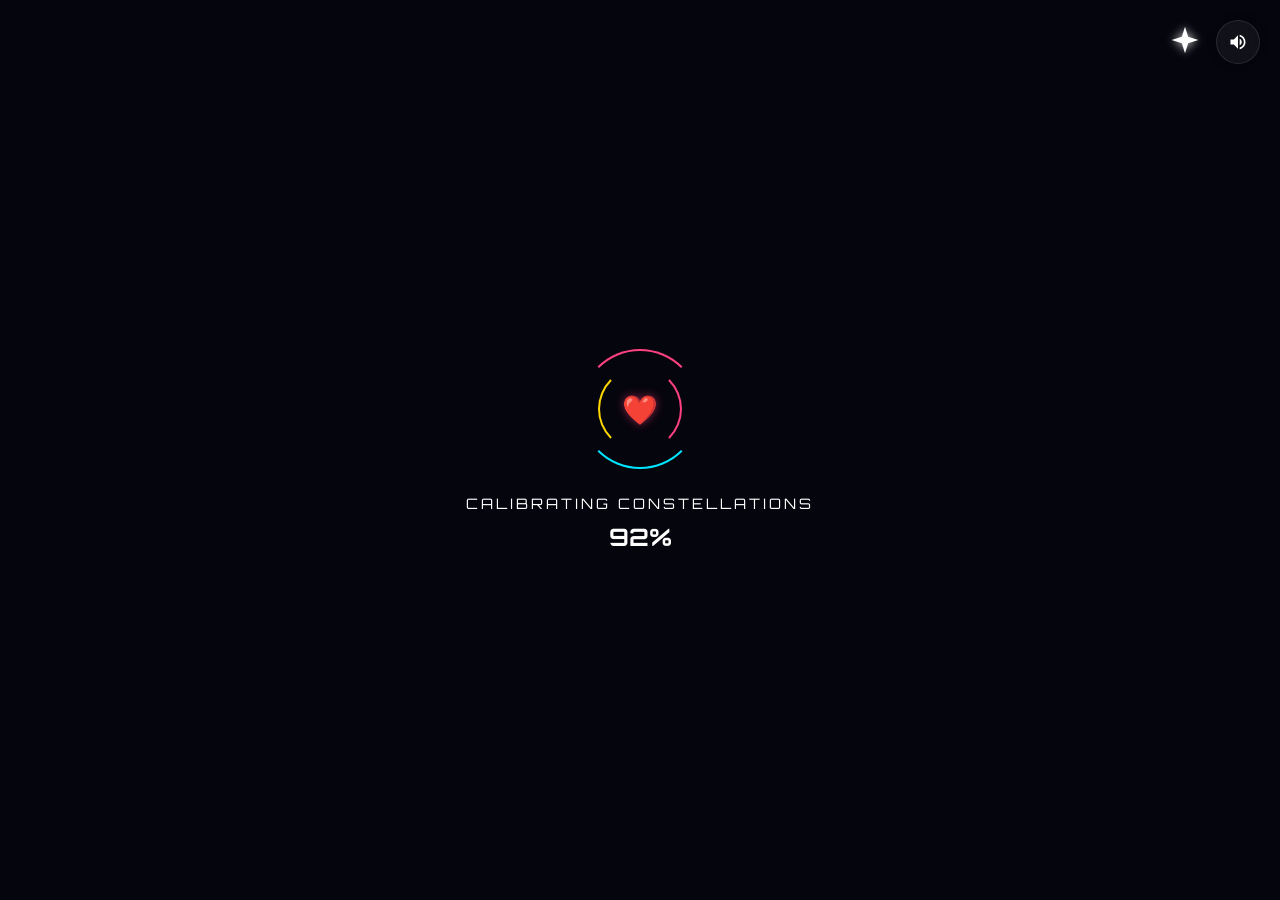
==== commit 3e391353: "Add export and import functionality for memories" ====
--- a/index.html
+++ b/index.html
@@ -295,7 +295,7 @@
     <div class="modal-card glow-cyan" data-section="ai" style="display: none;">
       <div class="modal-header">
         <h3 class="modal-title" style="color: var(--color-cyan);">
-          <svg viewBox="0 0 24 24" fill="currentColor"><path d="M20 9V7c0-1.1-.9-2-2-2h-3c0-1.66-1.34-3-3-3S9 3.34 9 5H6c-1.1 0-2 .9-2 2v2c-1.66 0-3 1.34-3 3s1.34 3 3 3v4c0 1.1.9 2 2 2h12c1.1 0 2-.9 2-2-v-4c1.66 0 3-1.34 3-3s-1.34-3-3-3zm-2 10H6V7h12v12zm-9-6c-.83 0-1.5-.67-1.5-1.5S8.17 10 9 10s1.5.67 1.5 1.5S9.83 13 9 13zm6 0c-.83 0-1.5-.67-1.5-1.5S14.17 10 15 10s1.5.67 1.5 1.5-.67 1.5-1.5 1.5zm-5.72 2.9h5.44c-.56.98-1.62 1.6-2.72 1.6s-2.16-.62-2.72-1.6z"/></svg>
+          <svg viewBox="0 0 24 24" fill="currentColor"><path d="M20 9V7c0-1.1-.9-2-2-2h-3c0-1.66-1.34-3-3-3S9 3.34 9 5H6c-1.1 0-2 .9-2 2v2c-1.66 0-3 1.34-3 3s1.34 3 3 3v4c0 1.1.9 2 2 2h12c1.1 0 2-.9 2-2v-4c1.66 0 3-1.34 3-3s-1.34-3-3-3zm-2 10H6V7h12v12zm-9-6c-.83 0-1.5-.67-1.5-1.5S8.17 10 9 10s1.5.67 1.5 1.5S9.83 13 9 13zm6 0c-.83 0-1.5-.67-1.5-1.5S14.17 10 15 10s1.5.67 1.5 1.5-.67 1.5-1.5 1.5zm-5.72 2.9h5.44c-.56.98-1.62 1.6-2.72 1.6s-2.16-.62-2.72-1.6z"/></svg>
           Cosmic AI Companion
         </h3>
         <button class="modal-close">&times;</button>
@@ -397,10 +397,31 @@
               <span class="file-name" id="file-name">No file selected</span>
             </div>
             <div class="form-group">
-              <input type="text" id="caption-input" placeholder="Add a caption..." maxlength="100" class="form-input">
+              <label class="form-label" for="card-title-input">Card Title</label>
+              <input type="text" id="card-title-input" placeholder="Add a card title..." maxlength="80" class="form-input">
+            </div>
+            <div class="form-group">
+              <label class="form-label" for="card-text-input">Card Text</label>
+              <textarea id="card-text-input" placeholder="Add a caption or tagline..." maxlength="180" class="form-input form-textarea"></textarea>
             </div>
             <button type="submit" class="btn-upload">Upload Memory</button>
           </form>
+          <div class="cloud-sync-box" style="display: none;">
+            <div class="form-label">Supabase Sync</div>
+            <div class="cloud-sync-row">
+              <input type="text" id="cloud-link-input" class="form-input" placeholder="Supabase project URL">
+              <input type="password" id="cloud-key-input" class="form-input" placeholder="Supabase anon key">
+              <button type="button" id="cloud-sync-use-btn" class="btn-upload">Connect</button>
+            </div>
+            <div id="cloud-sync-status" class="cloud-sync-status">Local-only mode</div>
+            <div class="cloud-sync-hint">Connect Supabase to sync uploads across devices. Create a public storage bucket named memories and a table named memories.</div>
+          </div>
+          <button type="button" id="push-local-to-supabase-btn" class="btn-upload" style="margin-top: 12px;">Push Local Memories</button>
+          <div style="display: flex; flex-wrap: wrap; gap: 10px; margin-top: 12px;">
+            <button type="button" id="export-memories-btn" class="btn-upload">Export Memories</button>
+            <label for="import-memories-input" class="btn-upload" style="cursor: pointer; display: inline-flex; justify-content: center; align-items: center;">Import Memories</label>
+            <input type="file" id="import-memories-input" accept="application/json" style="display: none;">
+          </div>
           <a href="images.html" class="btn-upload" style="display: inline-flex; justify-content: center; align-items: center; margin-top: 12px;">View Full Memory Trail</a>
         </div>
 
@@ -774,5 +795,7 @@
        Scripts: Mechanics & Orchestration
        ---------------------------------------------------- -->
   <script src="js/script.js"></script>
+  <script src="https://cdn.jsdelivr.net/npm/@supabase/supabase-js@2"></script>
+  <script src="js/gallery-manager.js"></script>
 </body>
 </html>
--- a/css/styles.css
+++ b/css/styles.css
@@ -1482,6 +1482,50 @@
       margin-top: 10px;
     }
 
+    .cloud-sync-box {
+      margin-top: 12px;
+      padding: 12px 14px;
+      border-radius: 12px;
+      background: rgba(255,255,255,0.04);
+      border: 1px solid rgba(255,255,255,0.08);
+    }
+
+    .cloud-sync-row {
+      display: flex;
+      gap: 10px;
+      margin-top: 8px;
+      flex-wrap: wrap;
+    }
+
+    .cloud-sync-row .form-input {
+      flex: 1;
+      min-width: 220px;
+    }
+
+    .cloud-sync-hint {
+      margin-top: 8px;
+      font-size: 0.78rem;
+      color: var(--text-secondary);
+      line-height: 1.5;
+    }
+
+    .cloud-sync-status {
+      display: inline-block;
+      margin-top: 10px;
+      padding: 6px 10px;
+      border-radius: 999px;
+      font-size: 0.75rem;
+      background: rgba(255,255,255,0.06);
+      color: var(--text-secondary);
+      border: 1px solid rgba(255,255,255,0.08);
+    }
+
+    .cloud-sync-status.active {
+      color: #fff;
+      background: rgba(0, 230, 118, 0.15);
+      border-color: rgba(0, 230, 118, 0.25);
+    }
+
     .trail-card {
       display: flex;
       gap: 18px;
@@ -1512,6 +1556,23 @@
       position: relative;
     }
 
+    .card-hint {
+      position: absolute;
+      bottom: 10px;
+      left: 10px;
+      right: 10px;
+      padding: 7px 10px;
+      font-size: 0.72rem;
+      letter-spacing: 0.8px;
+      text-transform: uppercase;
+      background: rgba(2, 2, 8, 0.68);
+      color: #fff;
+      border-radius: 999px;
+      text-align: center;
+      backdrop-filter: blur(8px);
+      pointer-events: none;
+    }
+
     .trail-card-image img {
       width: 100%;
       height: 100%;
@@ -1590,6 +1651,203 @@
     .btn-gallery-action.delete:hover {
       background: rgba(255, 64, 129, 0.35);
       border-color: rgba(255, 64, 129, 0.45);
+    }
+
+    .trail-card-actions {
+      display: flex;
+      gap: 10px;
+      margin-top: 16px;
+      justify-content: flex-start;
+    }
+
+    .card-action-btn {
+      border: none;
+      border-radius: 999px;
+      padding: 8px 12px;
+      color: #fff;
+      cursor: pointer;
+      background: rgba(255, 255, 255, 0.08);
+      transition: all 0.2s ease;
+    }
+
+    .card-action-btn:hover {
+      background: rgba(255, 255, 255, 0.15);
+    }
+
+    .card-action-btn.delete {
+      background: rgba(255, 64, 129, 0.15);
+      border: 1px solid rgba(255, 64, 129, 0.25);
+    }
+
+    .card-action-btn.delete:hover {
+      background: rgba(255, 64, 129, 0.35);
+    }
+
+    .gallery-editor-overlay {
+      position: fixed;
+      inset: 0;
+      background: rgba(2, 2, 8, 0.82);
+      backdrop-filter: blur(15px);
+      display: flex;
+      align-items: center;
+      justify-content: center;
+      z-index: 3000;
+      padding: 24px;
+    }
+
+    .gallery-editor-panel {
+      width: min(620px, 100%);
+      background: rgba(13, 11, 30, 0.97);
+      border: 1px solid rgba(255, 255, 255, 0.1);
+      border-radius: 24px;
+      box-shadow: 0 20px 60px rgba(0, 0, 0, 0.45);
+      overflow: hidden;
+    }
+
+    .gallery-editor-header {
+      display: flex;
+      align-items: center;
+      justify-content: space-between;
+      padding: 18px 20px;
+      border-bottom: 1px solid rgba(255, 255, 255, 0.08);
+    }
+
+    .gallery-editor-header h3 {
+      font-family: var(--font-heading);
+      font-size: 1rem;
+      letter-spacing: 1.2px;
+      text-transform: uppercase;
+      color: #fff;
+    }
+
+    .gallery-editor-close {
+      border: none;
+      background: transparent;
+      color: #fff;
+      font-size: 1.4rem;
+      cursor: pointer;
+    }
+
+    .gallery-editor-body {
+      padding: 20px;
+      display: flex;
+      flex-direction: column;
+      gap: 14px;
+    }
+
+    .gallery-editor-preview {
+      border-radius: 16px;
+      overflow: hidden;
+      border: 1px solid rgba(255, 255, 255, 0.08);
+      min-height: 220px;
+      background: rgba(255, 255, 255, 0.04);
+    }
+
+    .gallery-editor-preview img {
+      width: 100%;
+      height: 220px;
+      object-fit: cover;
+      display: block;
+    }
+
+    .editor-field {
+      display: flex;
+      flex-direction: column;
+      gap: 6px;
+      color: var(--text-secondary);
+      font-size: 0.85rem;
+    }
+
+    .editor-input {
+      width: 100%;
+      padding: 10px 12px;
+      border-radius: 10px;
+      border: 1px solid rgba(255, 255, 255, 0.10);
+      background: rgba(255, 255, 255, 0.05);
+      color: #fff;
+      font-family: var(--font-body);
+    }
+
+    .editor-textarea {
+      min-height: 90px;
+      resize: vertical;
+    }
+
+    .editor-actions {
+      display: flex;
+      gap: 10px;
+      margin-top: 6px;
+    }
+
+    .gallery-empty-state {
+      text-align: center;
+      color: var(--text-secondary);
+      padding: 32px 20px;
+      border: 1px dashed rgba(255,255,255,0.12);
+      border-radius: 16px;
+      background: rgba(255,255,255,0.03);
+    }
+
+    .gallery-preview-overlay {
+      position: fixed;
+      inset: 0;
+      background: rgba(2, 2, 8, 0.92);
+      backdrop-filter: blur(12px);
+      z-index: 3500;
+      display: flex;
+      align-items: center;
+      justify-content: center;
+      padding: 24px;
+    }
+
+    .gallery-preview-card {
+      position: relative;
+      width: min(900px, 100%);
+      max-height: 90vh;
+      background: rgba(13, 11, 30, 0.98);
+      border: 1px solid rgba(255,255,255,0.1);
+      border-radius: 24px;
+      overflow: hidden;
+      box-shadow: 0 20px 60px rgba(0,0,0,0.45);
+    }
+
+    .gallery-preview-card img {
+      width: 100%;
+      max-height: 70vh;
+      object-fit: contain;
+      display: block;
+      background: #000;
+    }
+
+    .gallery-preview-body {
+      padding: 18px 20px 20px;
+    }
+
+    .gallery-preview-body h3 {
+      font-family: var(--font-heading);
+      font-size: 1.1rem;
+      color: #fff;
+      margin-bottom: 8px;
+    }
+
+    .gallery-preview-body p {
+      color: var(--text-secondary);
+      line-height: 1.7;
+    }
+
+    .gallery-preview-close {
+      position: absolute;
+      top: 12px;
+      right: 12px;
+      width: 38px;
+      height: 38px;
+      border-radius: 50%;
+      border: none;
+      background: rgba(0,0,0,0.6);
+      color: #fff;
+      font-size: 1.3rem;
+      cursor: pointer;
+      z-index: 2;
     }
 
     @media (max-width: 860px) {
@@ -2403,6 +2661,7 @@
         -webkit-overflow-scrolling: touch;
         align-items: center;
         justify-content: flex-start;
+        animation: none !important;
       }
       .sun {
         display: none;
@@ -2447,6 +2706,10 @@
       .planet-wrapper:last-child {
         margin-right: 4px;
       }
+
+      .sun-glow {
+        animation: none !important;
+      }
       .planet-label {
         font-size: 0.95rem;
       }
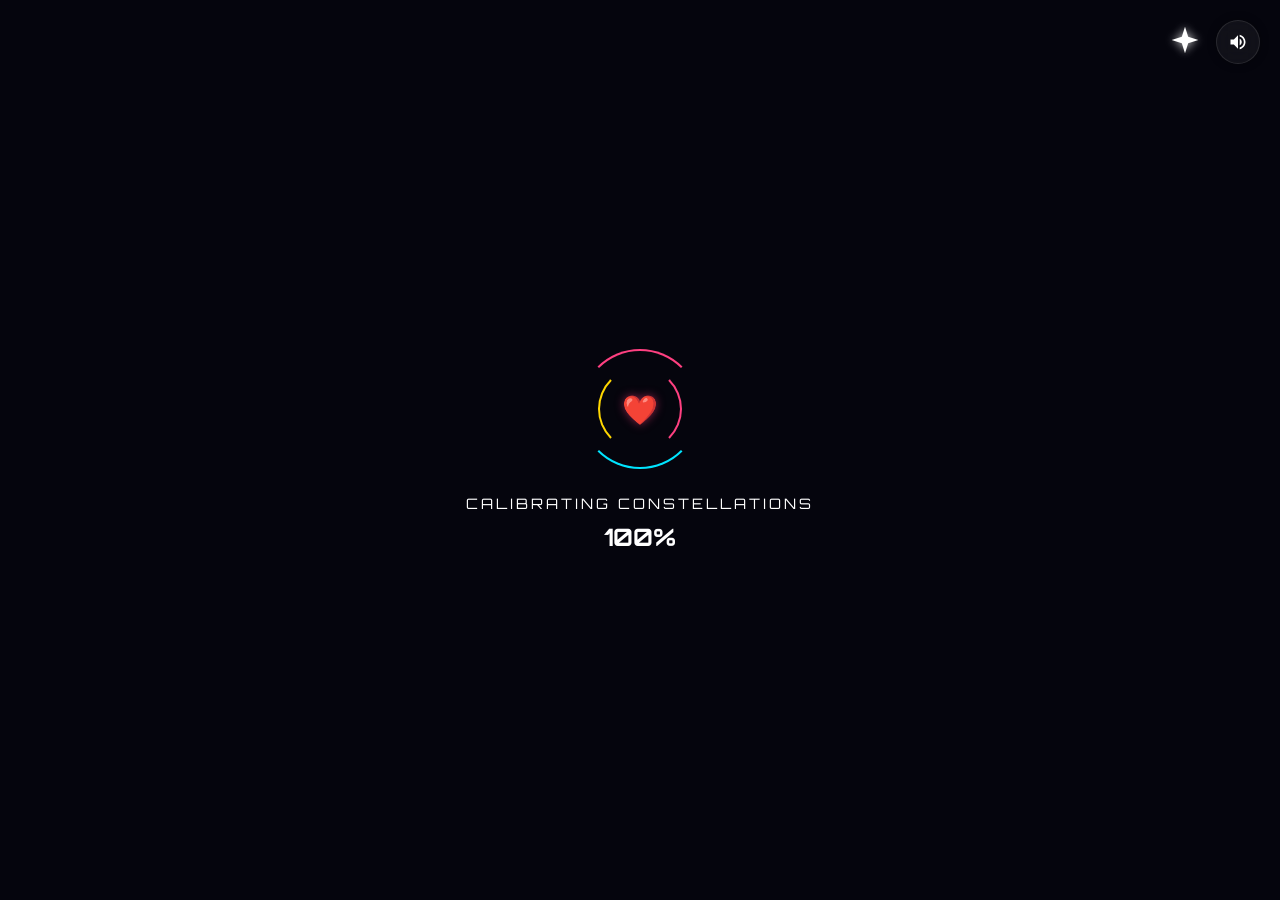
==== commit 19297082: "Refactored code and removed user upload capability" ====
--- a/index.html
+++ b/index.html
@@ -384,28 +384,9 @@
         <button class="modal-close">&times;</button>
       </div>
       <div class="modal-body">
-        <!-- Upload Section -->
+        <!-- Gallery Controls -->
         <div class="gallery-upload-section">
-          <h4 class="upload-title">✨ Add New Memory</h4>
-          <form id="image-upload-form" class="upload-form">
-            <div class="form-group">
-              <label for="image-input" class="file-input-label">
-                <svg viewBox="0 0 24 24" fill="currentColor"><path d="M21 19V5c0-1.1-.9-2-2-2H5c-1.1 0-2 .9-2 2v14c0 1.1.9 2 2 2h14c1.1 0 2-.9 2-2zM8.5 13.5l2.5 3.01L14.5 12l4.5 6H5l3.5-4.5z"/></svg>
-                Choose Image
-              </label>
-              <input type="file" id="image-input" accept="image/*" style="display: none;">
-              <span class="file-name" id="file-name">No file selected</span>
-            </div>
-            <div class="form-group">
-              <label class="form-label" for="card-title-input">Card Title</label>
-              <input type="text" id="card-title-input" placeholder="Add a card title..." maxlength="80" class="form-input">
-            </div>
-            <div class="form-group">
-              <label class="form-label" for="card-text-input">Card Text</label>
-              <textarea id="card-text-input" placeholder="Add a caption or tagline..." maxlength="180" class="form-input form-textarea"></textarea>
-            </div>
-            <button type="submit" class="btn-upload">Upload Memory</button>
-          </form>
+          <h4 class="upload-title">✨ Gallery Controls</h4>
           <div class="cloud-sync-box" style="display: none;">
             <div class="form-label">Supabase Sync</div>
             <div class="cloud-sync-row">
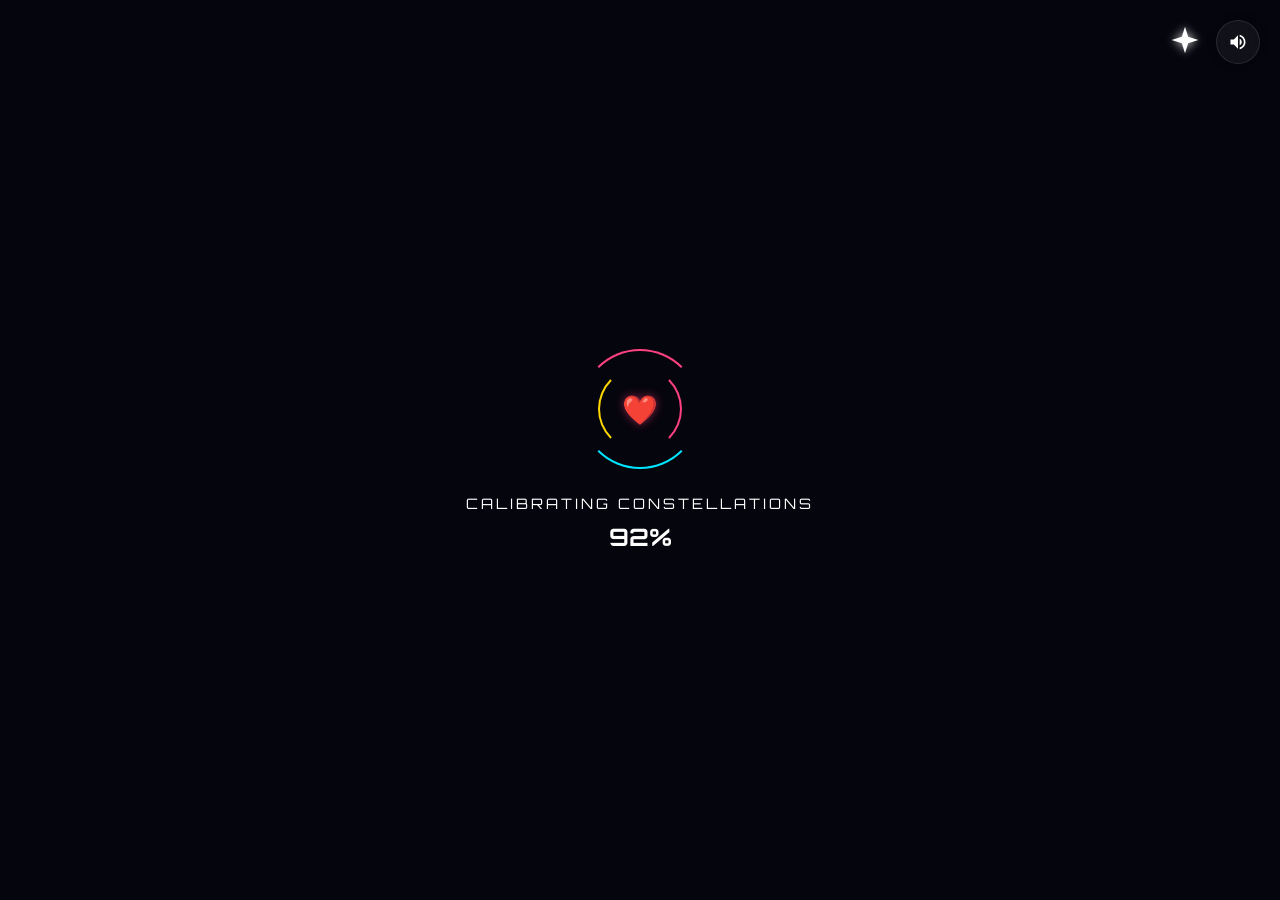
==== commit e38f5419: "Clear stored gallery state on initialization" ====
--- a/index.html
+++ b/index.html
@@ -410,7 +410,7 @@
         <div class="memory-trail" id="memory-gallery">
           <div class="trail-card">
             <div class="trail-card-image">
-              <img src="./assets/first_hug.jpg" alt="First hug">
+              <img src="./assets/Romantic sunset hug.jpeg" alt="First hug">
             </div>
             <div class="trail-card-content">
               <div class="trail-card-meta">
@@ -426,7 +426,7 @@
 
           <div class="trail-card">
             <div class="trail-card-image">
-              <img src="./assets/laughing_together.jpg" alt="Unstoppable laughter">
+              <img src="./assets/heartily laugh.jpeg" alt="Unstoppable laughter">
             </div>
             <div class="trail-card-content">
               <div class="trail-card-meta">
@@ -442,7 +442,7 @@
 
           <div class="trail-card">
             <div class="trail-card-image">
-              <img src="./assets/favorite_conversation.jpg" alt="Favorite conversation">
+              <img src="./assets/Heartily Laugh2.jpeg" alt="Favorite conversation">
             </div>
             <div class="trail-card-content">
               <div class="trail-card-meta">
@@ -458,7 +458,7 @@
 
           <div class="trail-card">
             <div class="trail-card-image">
-              <img src="./assets/unforgettable_day.jpg" alt="Unforgettable day">
+              <img src="./assets/Night walk.jpeg" alt="Unforgettable day">
             </div>
             <div class="trail-card-content">
               <div class="trail-card-meta">
@@ -474,7 +474,7 @@
 
           <div class="trail-card">
             <div class="trail-card-image">
-              <img src="./assets/my_hand.jpeg" alt="Holding hands">
+              <img src="./assets/handholding closeup1.jpeg" alt="Holding hands">
             </div>
             <div class="trail-card-content">
               <div class="trail-card-meta">
@@ -490,7 +490,7 @@
 
           <div class="trail-card">
             <div class="trail-card-image">
-              <img src="./assets/Smiley.jpeg" alt="Smiling together">
+              <img src="./assets/Heartily Laugh2.jpeg" alt="Smiling together">
             </div>
             <div class="trail-card-content">
               <div class="trail-card-meta">
@@ -776,6 +776,7 @@
        Scripts: Mechanics & Orchestration
        ---------------------------------------------------- -->
   <script src="js/script.js"></script>
+  <script src="js/lightbox.js"></script>
   <script src="https://cdn.jsdelivr.net/npm/@supabase/supabase-js@2"></script>
   <script src="js/gallery-manager.js"></script>
 </body>
--- a/css/styles.css
+++ b/css/styles.css
@@ -1537,12 +1537,14 @@
       box-shadow: 0 20px 40px rgba(0, 0, 0, 0.35);
       position: relative;
       min-height: 180px;
-      transition: transform 0.35s ease, border-color 0.35s ease;
+      transition: none;
+      opacity: 1;
+      transform: none;
     }
 
     .trail-card:hover {
-      transform: translateY(-3px);
-      border-color: rgba(170, 0, 255, 0.35);
+      transform: none;
+      border-color: rgba(255, 255, 255, 0.08);
     }
 
     .trail-card:nth-child(even) {
@@ -1578,12 +1580,14 @@
       height: 100%;
       object-fit: cover;
       display: block;
-      transition: transform 0.6s ease, filter 0.6s ease;
+      transition: none;
+      transform: none;
+      filter: none;
     }
 
     .trail-card:hover .trail-card-image img {
-      transform: scale(1.05);
-      filter: brightness(1.05);
+      transform: none;
+      filter: none;
     }
 
     .trail-card-content {
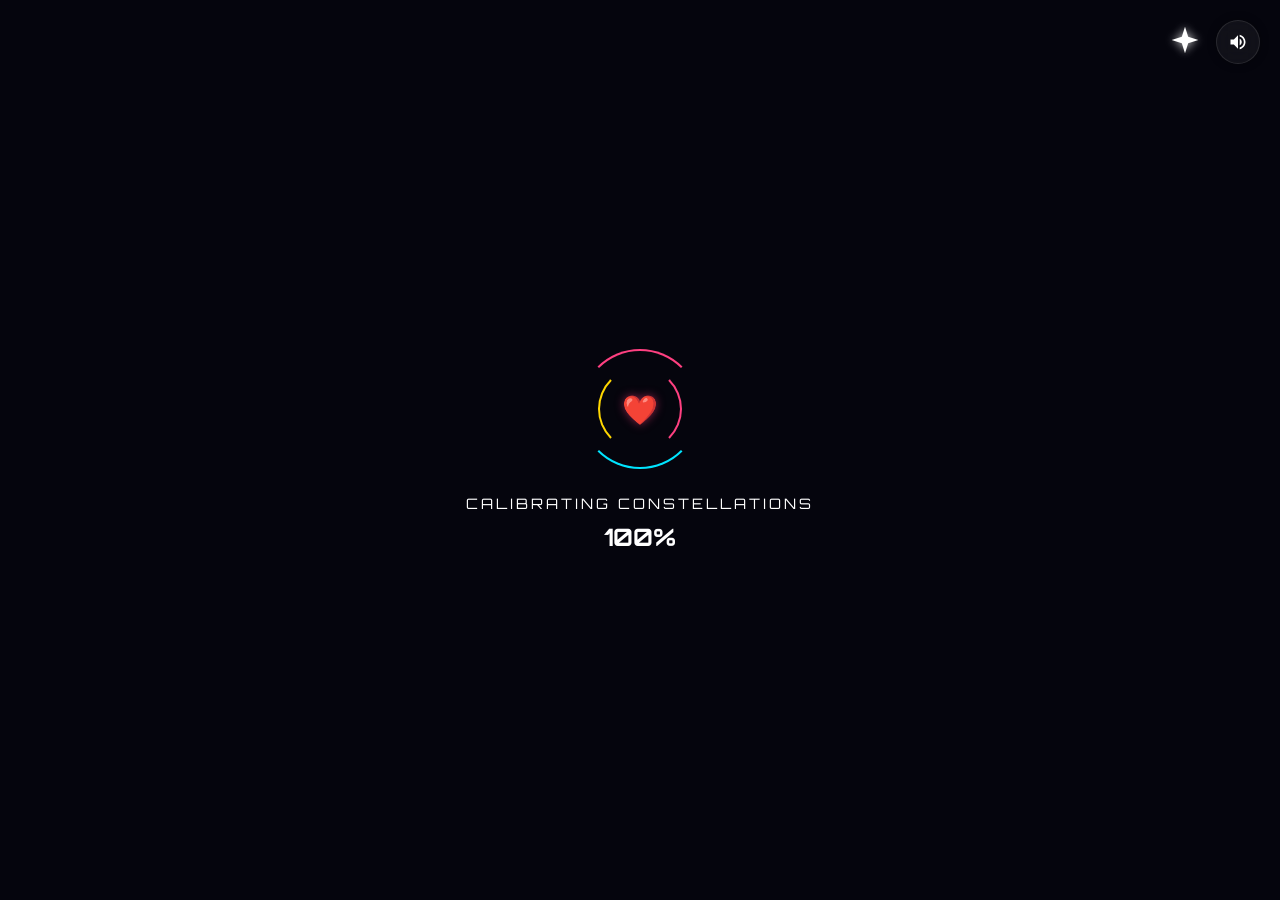
==== commit 0b01a1ad: "static image functionality" ====
--- a/index.html
+++ b/index.html
@@ -410,13 +410,13 @@
         <div class="memory-trail" id="memory-gallery">
           <div class="trail-card">
             <div class="trail-card-image">
-              <img src="./assets/Romantic sunset hug.jpeg" alt="First hug">
+              <img src="./assets/first_hug.jpg" alt="First hug">
             </div>
             <div class="trail-card-content">
               <div class="trail-card-meta">
                 <div class="trail-dot"></div>
                 <div>
-                  <div class="trail-card-title">❤️ First Hug</div>
+                  <div class="trail-card-title">❤️ Most RomanticHug</div>
                   <p class="trail-card-text">When time stood still and the world became ours.</p>
                 </div>
               </div>
@@ -474,7 +474,7 @@
 
           <div class="trail-card">
             <div class="trail-card-image">
-              <img src="./assets/handholding closeup1.jpeg" alt="Holding hands">
+              <img src="./assets/Handholding under the sunset.jpeg" alt="Holding hands">
             </div>
             <div class="trail-card-content">
               <div class="trail-card-meta">
@@ -490,7 +490,7 @@
 
           <div class="trail-card">
             <div class="trail-card-image">
-              <img src="./assets/Heartily Laugh2.jpeg" alt="Smiling together">
+              <img src="./assets/Smiley.jpeg" alt="Smiling together">
             </div>
             <div class="trail-card-content">
               <div class="trail-card-meta">
@@ -776,7 +776,6 @@
        Scripts: Mechanics & Orchestration
        ---------------------------------------------------- -->
   <script src="js/script.js"></script>
-  <script src="js/lightbox.js"></script>
   <script src="https://cdn.jsdelivr.net/npm/@supabase/supabase-js@2"></script>
   <script src="js/gallery-manager.js"></script>
 </body>
